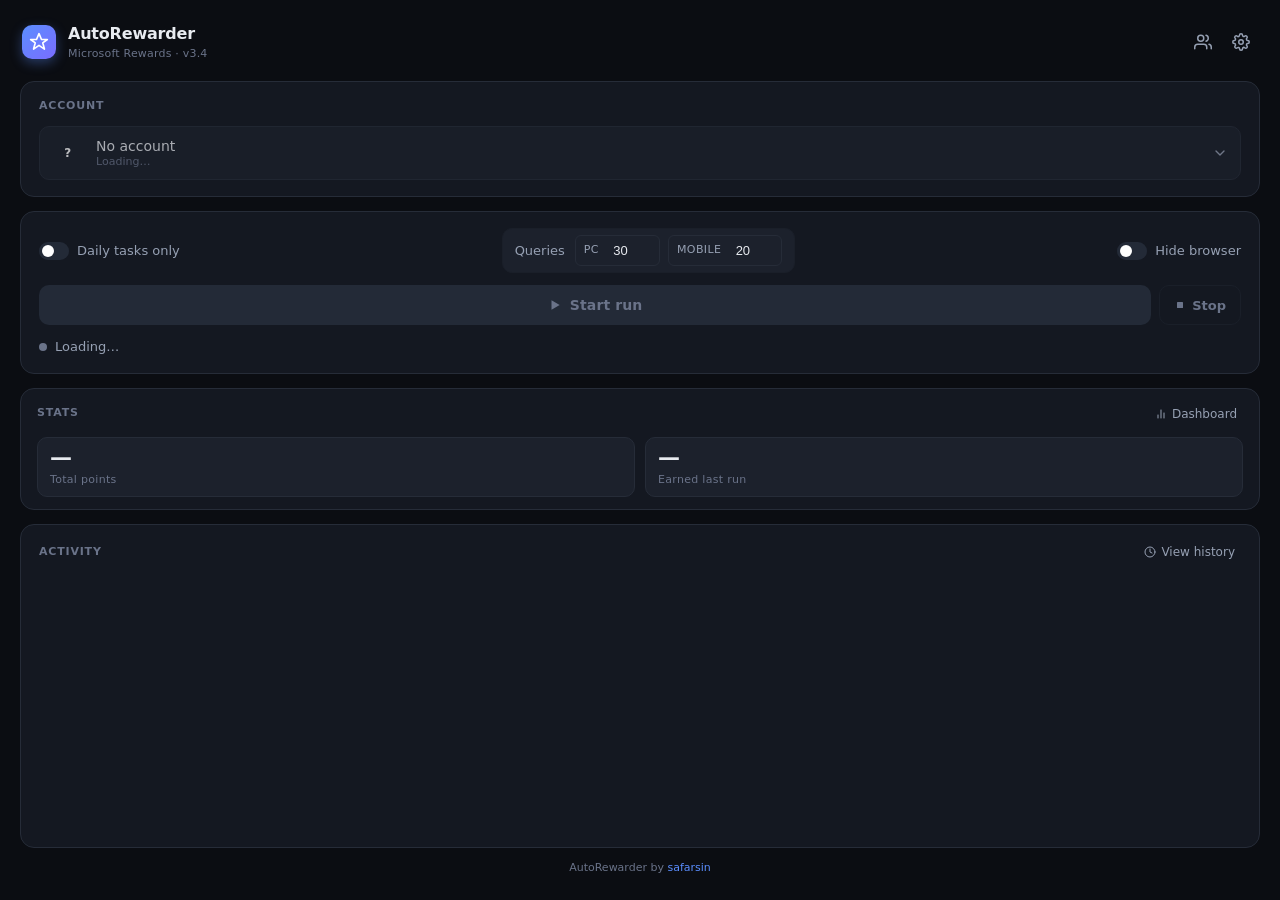
==== gui/index.html @ 443d2737 "feat: add per-account statistics dashboard Introduce a statistics feature that tracks Microsoft Rewa" ====
<!DOCTYPE html>
<html lang="en">
<head>
  <meta charset="UTF-8">
  <title>AutoRewarder</title>

  <link rel="stylesheet" href="normalize.css">
  <link rel="stylesheet" href="styles.css">
</head>
<body>

  <main class="app">

    <!-- ==================== Header ==================== -->
    <header class="app-header">
      <div class="brand">
        <div class="brand-mark" aria-hidden="true">
          <svg width="20" height="20" viewBox="0 0 24 24" fill="none" stroke="currentColor" stroke-width="2" stroke-linecap="round" stroke-linejoin="round">
            <path d="M12 2l3 7h7l-5.5 4 2 7.5-6.5-4.5-6.5 4.5 2-7.5L2 9h7z"></path>
          </svg>
        </div>
        <div class="brand-text">
          <h1>AutoRewarder</h1>
          <span class="brand-sub">Microsoft Rewards · v3.4</span>
        </div>
      </div>

      <div class="header-actions">
        <button id="manageBtn" class="icon-ghost" type="button" aria-label="Manage accounts" title="Manage accounts">
          <svg width="18" height="18" viewBox="0 0 24 24" fill="none" stroke="currentColor" stroke-width="2" stroke-linecap="round" stroke-linejoin="round">
            <path d="M17 21v-2a4 4 0 0 0-4-4H5a4 4 0 0 0-4 4v2"></path>
            <circle cx="9" cy="7" r="4"></circle>
            <path d="M23 21v-2a4 4 0 0 0-3-3.87"></path>
            <path d="M16 3.13a4 4 0 0 1 0 7.75"></path>
          </svg>
        </button>
        <button id="settingsBtn" class="icon-ghost" type="button" aria-label="Settings" title="Settings">
          <svg width="18" height="18" viewBox="0 0 24 24" fill="none" stroke="currentColor" stroke-width="2" stroke-linecap="round" stroke-linejoin="round">
            <circle cx="12" cy="12" r="3"></circle>
            <path d="M19.4 15a1.65 1.65 0 0 0 .33 1.82l.06.06a2 2 0 1 1-2.83 2.83l-.06-.06a1.65 1.65 0 0 0-1.82-.33 1.65 1.65 0 0 0-1 1.51V21a2 2 0 1 1-4 0v-.09A1.65 1.65 0 0 0 9 19.4a1.65 1.65 0 0 0-1.82.33l-.06.06a2 2 0 1 1-2.83-2.83l.06-.06A1.65 1.65 0 0 0 4.6 15a1.65 1.65 0 0 0-1.51-1H3a2 2 0 1 1 0-4h.09A1.65 1.65 0 0 0 4.6 9a1.65 1.65 0 0 0-.33-1.82l-.06-.06a2 2 0 1 1 2.83-2.83l.06.06A1.65 1.65 0 0 0 9 4.6a1.65 1.65 0 0 0 1-1.51V3a2 2 0 1 1 4 0v.09a1.65 1.65 0 0 0 1 1.51 1.65 1.65 0 0 0 1.82-.33l.06-.06a2 2 0 1 1 2.83 2.83l-.06.06A1.65 1.65 0 0 0 19.4 9a1.65 1.65 0 0 0 1.51 1H21a2 2 0 1 1 0 4h-.09a1.65 1.65 0 0 0-1.51 1z"></path>
          </svg>
        </button>
      </div>
    </header>

    <!-- ==================== Account card ==================== -->
    <section class="card account-card">
      <div class="card-label">Account</div>
      <div class="account-picker" id="account_picker">
        <button class="account-trigger" id="account_trigger" type="button" aria-haspopup="listbox" aria-expanded="false" disabled>
          <span class="avatar" id="current_avatar" aria-hidden="true">?</span>
          <span class="account-info">
            <span class="account-name" id="current_label">No account</span>
            <span class="account-meta" id="current_meta">Loading…</span>
          </span>
          <svg class="chev" width="16" height="16" viewBox="0 0 24 24" fill="none" stroke="currentColor" stroke-width="2" stroke-linecap="round" stroke-linejoin="round" aria-hidden="true">
            <polyline points="6 9 12 15 18 9"></polyline>
          </svg>
        </button>
        <div class="account-menu" id="account_menu" role="listbox" hidden></div>
      </div>
    </section>

    <!-- ==================== Run card ==================== -->
    <section class="card run-card">
      <div class="run-top">
        <label class="toggle-row" title="Skip searches; only complete the daily Rewards tasks">
          <input type="checkbox" id="dailyOnlyToggle">
          <span class="toggle-pill"></span>
          <span class="toggle-label">Daily tasks only</span>
        </label>

        <div class="field-inline queries-panel">
          <span class="field-label">Queries</span>
          <div class="count-group">
            <label class="count-field" title="Desktop searches (up to 30/day on Microsoft Rewards)">
              <span>PC</span>
              <input type="number" id="count_pc" value="30" min="0" max="130">
            </label>
            <label class="count-field" title="Mobile searches (up to 20/day on Microsoft Rewards)">
              <span>Mobile</span>
              <input type="number" id="count_mobile" value="20" min="0" max="99">
            </label>
          </div>
        </div>

        <label class="toggle-row" title="Run browser in the background">
          <input type="checkbox" id="hideBrowserToggle">
          <span class="toggle-pill"></span>
          <span class="toggle-label">Hide browser</span>
        </label>
      </div>

      <div class="run-actions">
        <button id="start_btn" class="primary-btn-lg" onclick="start_bot()" disabled>
          <svg class="btn-icon" width="14" height="14" viewBox="0 0 24 24" fill="currentColor" aria-hidden="true">
            <polygon points="6 4 20 12 6 20 6 4"></polygon>
          </svg>
          <span class="btn-label">Start run</span>
        </button>
        <button id="stop_btn" class="stop-btn" type="button" onclick="stop_bot()" disabled aria-label="Stop the current run">
          <svg width="12" height="12" viewBox="0 0 24 24" fill="currentColor" aria-hidden="true">
            <rect x="6" y="6" width="12" height="12" rx="1"></rect>
          </svg>
          <span class="stop-label">Stop</span>
        </button>
      </div>

      <div class="status-row">
        <span class="dot" id="dot"></span>
        <span id="status_text">Loading…</span>
      </div>
    </section>

    <!-- ==================== Stats card ==================== -->
    <section class="card stats-card" id="stats_card" role="button" tabindex="0"
             title="Open the statistics dashboard" onclick="show_stats()">
      <div class="card-header">
        <div class="card-label">Stats</div>
        <span class="ghost-link" aria-hidden="true">
          <svg width="12" height="12" viewBox="0 0 24 24" fill="none" stroke="currentColor" stroke-width="2" stroke-linecap="round" stroke-linejoin="round">
            <line x1="18" y1="20" x2="18" y2="10"></line>
            <line x1="12" y1="20" x2="12" y2="4"></line>
            <line x1="6" y1="20" x2="6" y2="14"></line>
          </svg>
          Dashboard
        </span>
      </div>
      <div class="stats-tiles">
        <div class="stat-tile">
          <span class="stat-value" id="stat_total">—</span>
          <span class="stat-label" id="stat_total_label">Total points</span>
        </div>
        <div class="stat-tile">
          <span class="stat-value" id="stat_session">—</span>
          <span class="stat-label">Earned last run</span>
        </div>
      </div>
    </section>

    <!-- ==================== Activity card ==================== -->
    <section class="card activity-card">
      <div class="card-header">
        <div class="card-label">Activity</div>
        <button id="history_btn" class="ghost-link" type="button" onclick="show_history()">
          <svg width="12" height="12" viewBox="0 0 24 24" fill="none" stroke="currentColor" stroke-width="2" stroke-linecap="round" stroke-linejoin="round" aria-hidden="true">
            <circle cx="12" cy="12" r="10"></circle>
            <polyline points="12 6 12 12 16 14"></polyline>
          </svg>
          View history
        </button>
      </div>
      <div id="log_area" class="activity-feed"></div>
    </section>

    <footer class="app-footer">
      AutoRewarder by <a href="#" id="repo_link" onclick="pywebview.api.open_link('https://github.com/safarsin/AutoRewarder'); return false;">safarsin</a>
    </footer>

  </main>

  <!-- ==================== Empty state (first launch) ==================== -->
  <div id="empty_state" class="empty-overlay" hidden>
    <div class="empty-card">
      <div class="empty-illu" aria-hidden="true">
        <svg width="96" height="96" viewBox="0 0 96 96" fill="none" stroke="currentColor" stroke-width="2" stroke-linecap="round" stroke-linejoin="round">
          <rect x="14" y="22" width="68" height="44" rx="4" fill="var(--surface-2)"></rect>
          <line x1="8" y1="70" x2="88" y2="70"></line>
          <line x1="38" y1="70" x2="58" y2="70" stroke-width="3" stroke="var(--surface-2)"></line>
          <circle cx="48" cy="42" r="11" fill="var(--accent-soft)" stroke="var(--accent)"></circle>
          <line x1="48" y1="36" x2="48" y2="48" stroke="var(--accent)"></line>
          <line x1="42" y1="42" x2="54" y2="42" stroke="var(--accent)"></line>
        </svg>
      </div>
      <h2 class="empty-title">Welcome to AutoRewarder</h2>
      <p class="empty-subtitle">Add your first Microsoft account to get started.</p>
      <button id="empty_cta" class="primary-btn-lg" type="button">
        <svg width="14" height="14" viewBox="0 0 24 24" fill="none" stroke="currentColor" stroke-width="2.5" stroke-linecap="round" stroke-linejoin="round" aria-hidden="true">
          <line x1="12" y1="5" x2="12" y2="19"></line>
          <line x1="5" y1="12" x2="19" y2="12"></line>
        </svg>
        Create your first account
      </button>
    </div>
  </div>

  <!-- ==================== Settings modal ==================== -->
  <div id="settings_modal" class="modal-backdrop" hidden>
    <div class="modal-box wide" role="dialog" aria-modal="true" aria-labelledby="settings_modal_title">
      <div class="modal-header">
        <h3 id="settings_modal_title" class="modal-title">Settings</h3>
        <button id="settingsModalClose" class="icon-ghost" type="button" aria-label="Close">
          <svg width="16" height="16" viewBox="0 0 24 24" fill="none" stroke="currentColor" stroke-width="2" stroke-linecap="round" stroke-linejoin="round">
            <line x1="18" y1="6" x2="6" y2="18"></line>
            <line x1="6" y1="6" x2="18" y2="18"></line>
          </svg>
        </button>
      </div>
      <div class="modal-body">

        <section class="settings-group">
          <div class="settings-group-title">General</div>
          <label class="settings-row">
            <div class="settings-row-text">
              <div class="settings-row-label">Enable Background Auto-Run</div>
              <div class="settings-row-hint" id="startup_hint">Automatically run AutoRewarder in the background at each account's scheduled time.</div>
            </div>
            <span class="toggle-compact">
              <input type="checkbox" id="startupToggle">
              <span class="toggle-pill"></span>
            </span>
          </label>
          <label class="settings-row">
            <div class="settings-row-text">
              <div class="settings-row-label">Close to tray</div>
              <div class="settings-row-hint">Clicking X minimizes to the system tray instead of quitting. Takes effect on next launch.</div>
            </div>
            <span class="toggle-compact">
              <input type="checkbox" id="closeToTrayToggle">
              <span class="toggle-pill"></span>
            </span>
          </label>
        </section>

        <section class="settings-group">
          <div class="settings-group-title">Scheduled runs</div>
          <p class="settings-group-hint">
            One schedule per account. Each run fires at a random minute inside its window for a natural look.
          </p>
          <div id="schedule_accounts_list" class="schedule-accounts-list"></div>
          <div id="schedule_empty" class="accounts-empty" hidden>
            No accounts yet. Add one first to schedule a run.
          </div>
        </section>

      </div>
      <div class="modal-footer">
        <button id="settingsCancel" class="btn-secondary" type="button">Cancel</button>
        <button id="settingsSave" class="btn-primary" type="button">Save</button>
      </div>
    </div>
  </div>

  <!-- ==================== Accounts management modal ==================== -->
  <div id="accounts_modal" class="modal-backdrop" hidden>
    <div class="modal-box wide" role="dialog" aria-modal="true" aria-labelledby="accounts_modal_title">
      <div class="modal-header">
        <h3 id="accounts_modal_title" class="modal-title">Your accounts</h3>
        <button id="accountsModalClose" class="icon-ghost" type="button" aria-label="Close">
          <svg width="16" height="16" viewBox="0 0 24 24" fill="none" stroke="currentColor" stroke-width="2" stroke-linecap="round" stroke-linejoin="round">
            <line x1="18" y1="6" x2="6" y2="18"></line>
            <line x1="6" y1="6" x2="18" y2="18"></line>
          </svg>
        </button>
      </div>
      <div class="modal-body">
        <ul id="accounts_list" class="accounts-list"></ul>
        <button id="addAccountBtn" class="secondary-btn" type="button">
          <svg width="13" height="13" viewBox="0 0 24 24" fill="none" stroke="currentColor" stroke-width="2.2" stroke-linecap="round" stroke-linejoin="round" aria-hidden="true">
            <line x1="12" y1="5" x2="12" y2="19"></line>
            <line x1="5" y1="12" x2="19" y2="12"></line>
          </svg>
          Add account
        </button>
      </div>
    </div>
  </div>

  <!-- ==================== Toast container ==================== -->
  <div id="toast_container" class="toast-container" aria-live="polite" aria-atomic="false"></div>

  <!-- ==================== Generic modal ==================== -->
  <div id="app_modal" class="modal-backdrop" hidden>
    <div class="modal-box" role="dialog" aria-modal="true" aria-labelledby="modal_title">
      <div class="modal-header">
        <h3 id="modal_title" class="modal-title">Title</h3>
      </div>
      <div class="modal-body">
        <p id="modal_message" class="modal-message"></p>
        <input id="modal_input" class="modal-input" type="text" hidden>
      </div>
      <div class="modal-footer">
        <button id="modal_cancel" class="btn-secondary" type="button">Cancel</button>
        <button id="modal_confirm" class="btn-primary" type="button">OK</button>
      </div>
    </div>
  </div>

  <script src="script.js"></script>
  <script src="settings.js"></script>

</body>
</html>
---- gui/styles.css ----
/* =========================================================================
   AutoRewarder — Design System
   Simple, modern, card-based dark UI.
   ========================================================================= */

:root {
  /* Tell the engine that the whole UI is dark-themed. Native form
     controls (notably the <input type="time"> clock indicator) then
     render their glyphs in their dark-mode variant — white-on-
     transparent instead of black — and stay visible on --surface-1. */
  color-scheme: dark;

  /* Palette */
  --bg:           #0b0d12;
  --surface-1:    #141821;
  --surface-2:    #1c212c;
  --surface-3:    #232a37;
  --border:       #262c38;
  --border-soft:  #1a1f29;

  --text:         #e8ebf0;
  --text-muted:   #96a0b3;
  --text-dim:     #6a7389;

  --accent:       #5b8eff;
  --accent-hover: #4a7cee;
  --accent-soft:  rgba(91, 142, 255, 0.14);
  --accent-glow:  rgba(91, 142, 255, 0.35);

  --success:      #34d399;
  --success-soft: rgba(52, 211, 153, 0.15);
  --warning:      #fbbf24;
  --warning-soft: rgba(251, 191, 36, 0.15);
  --danger:       #f87171;
  --danger-soft:  rgba(248, 113, 113, 0.15);

  /* Geometry */
  --radius-sm:  6px;
  --radius-md:  10px;
  --radius-lg:  14px;
  --radius-xl:  18px;

  --shadow-sm:  0 1px 2px rgba(0, 0, 0, 0.3);
  --shadow-md:  0 4px 12px rgba(0, 0, 0, 0.35);
  --shadow-lg:  0 12px 32px rgba(0, 0, 0, 0.55);
}

* { box-sizing: border-box; }

html, body {
  height: 100%;
  margin: 0;
}

body {
  font-family: "Inter", -apple-system, "Segoe UI", system-ui, sans-serif;
  font-size: 14px;
  line-height: 1.5;
  background-color: var(--bg);
  color: var(--text);
  -webkit-font-smoothing: antialiased;
  user-select: none;
  overflow: hidden;
}

button {
  font-family: inherit;
  font-size: inherit;
  cursor: pointer;
}

/* =========================================================================
   App shell
   ========================================================================= */

.app {
  display: flex;
  flex-direction: column;
  gap: 14px;
  padding: 20px;
  height: 100%;
}

/* Header */

.app-header {
  display: flex;
  align-items: center;
  justify-content: space-between;
  padding: 2px 2px 4px 2px;
}

.brand {
  display: flex;
  align-items: center;
  gap: 12px;
}

.brand-mark {
  width: 34px;
  height: 34px;
  border-radius: 10px;
  background: linear-gradient(135deg, var(--accent), #7a6cff);
  color: white;
  display: flex;
  align-items: center;
  justify-content: center;
  box-shadow: 0 4px 12px var(--accent-glow);
}

.brand-text h1 {
  margin: 0;
  font-size: 16px;
  font-weight: 600;
  letter-spacing: -0.2px;
}

.brand-sub {
  display: block;
  font-size: 11px;
  color: var(--text-dim);
  letter-spacing: 0.2px;
}

.header-actions {
  display: flex;
  align-items: center;
  gap: 4px;
}

.app-footer {
  text-align: center;
  font-size: 11px;
  color: var(--text-dim);
  padding: 2px 0 4px 0;
  margin-top: -4px;
  flex-shrink: 0;
}

.app-footer a {
  color: var(--accent);
  text-decoration: none;
  font-weight: 500;
  transition: color 0.15s;
}

.app-footer a:hover {
  color: var(--accent-hover);
  text-decoration: underline;
}

/* =========================================================================
   Card
   ========================================================================= */

.card {
  background-color: var(--surface-1);
  border: 1px solid var(--border);
  border-radius: var(--radius-lg);
  padding: 16px 18px;
  display: flex;
  flex-direction: column;
  gap: 12px;
}

.card-label {
  font-size: 11px;
  font-weight: 600;
  letter-spacing: 0.8px;
  text-transform: uppercase;
  color: var(--text-dim);
}

.card-header {
  display: flex;
  align-items: center;
  justify-content: space-between;
}

/* =========================================================================
   Account picker (custom dropdown)
   ========================================================================= */

.account-picker {
  position: relative;
}

.account-trigger {
  width: 100%;
  display: flex;
  align-items: center;
  gap: 12px;
  padding: 10px 12px;
  background-color: var(--surface-2);
  border: 1px solid var(--border);
  border-radius: var(--radius-md);
  color: var(--text);
  text-align: left;
  transition: border-color 0.15s, background-color 0.15s, box-shadow 0.15s;
}

.account-trigger:hover:not(:disabled) {
  border-color: var(--accent);
  background-color: var(--surface-3);
}

.account-trigger:focus-visible {
  outline: none;
  border-color: var(--accent);
  box-shadow: 0 0 0 3px var(--accent-soft);
}

.account-trigger:disabled {
  cursor: not-allowed;
  opacity: 0.7;
}

.account-trigger[aria-expanded="true"] .chev {
  transform: rotate(180deg);
}

.account-info {
  display: flex;
  flex-direction: column;
  gap: 1px;
  flex: 1;
  min-width: 0;
}

.account-name {
  font-size: 14px;
  font-weight: 500;
  color: var(--text);
  overflow: hidden;
  text-overflow: ellipsis;
  white-space: nowrap;
}

.account-meta {
  font-size: 11px;
  color: var(--text-dim);
}

.chev {
  color: var(--text-muted);
  flex-shrink: 0;
  transition: transform 0.2s;
}

.account-menu {
  position: absolute;
  top: calc(100% + 6px);
  left: 0;
  right: 0;
  z-index: 50;
  background-color: var(--surface-2);
  border: 1px solid var(--border);
  border-radius: var(--radius-md);
  padding: 6px;
  box-shadow: var(--shadow-md);
  max-height: 260px;
  overflow-y: auto;
  animation: menu-in 0.15s ease-out;
}

.account-menu[hidden] { display: none; }

.account-option {
  display: flex;
  align-items: center;
  gap: 10px;
  width: 100%;
  padding: 8px 10px;
  background: transparent;
  border: none;
  border-radius: var(--radius-sm);
  color: var(--text);
  text-align: left;
  transition: background-color 0.1s;
}

.account-option:hover {
  background-color: var(--surface-3);
}

.account-option.current {
  background-color: var(--accent-soft);
}

.account-option.current .account-option-check {
  color: var(--accent);
  opacity: 1;
}

.account-option-info {
  flex: 1;
  min-width: 0;
  display: flex;
  flex-direction: column;
  gap: 2px;
}

.account-option-name {
  display: block;
  font-size: 13px;
  line-height: 1.25;
  overflow: hidden;
  text-overflow: ellipsis;
  white-space: nowrap;
}

.account-option-meta {
  display: block;
  font-size: 11px;
  line-height: 1.2;
  color: var(--text-dim);
}

.account-option-check {
  color: transparent;
  flex-shrink: 0;
}

.menu-divider {
  height: 1px;
  background-color: var(--border-soft);
  margin: 4px 2px;
}

.menu-action {
  display: flex;
  align-items: center;
  gap: 8px;
  width: 100%;
  padding: 8px 10px;
  background: transparent;
  border: none;
  border-radius: var(--radius-sm);
  color: var(--accent);
  text-align: left;
  font-size: 13px;
  transition: background-color 0.1s;
}

.menu-action:hover { background-color: var(--accent-soft); }

@keyframes menu-in {
  from { opacity: 0; transform: translateY(-4px); }
  to   { opacity: 1; transform: translateY(0); }
}

/* =========================================================================
   Avatar
   ========================================================================= */

.avatar {
  display: inline-flex;
  align-items: center;
  justify-content: center;
  width: 32px;
  height: 32px;
  border-radius: 50%;
  font-size: 12px;
  font-weight: 600;
  color: white;
  text-transform: uppercase;
  flex-shrink: 0;
  letter-spacing: 0.3px;
  user-select: none;
}

.avatar-sm { width: 24px; height: 24px; font-size: 10px; }
.avatar-lg { width: 40px; height: 40px; font-size: 14px; }

/* =========================================================================
   Run card — queries, toggle, big start button
   ========================================================================= */

.run-top {
  display: flex;
  align-items: center;
  justify-content: space-between;
  gap: 12px;
}

.queries-panel {
  background-color: var(--surface-2);
  border: 1px solid var(--border-soft);
  border-radius: var(--radius-md);
  padding: 6px 12px;
}

input[type="number"]:disabled {
  opacity: 0.5;
  cursor: not-allowed;
}

.queries-panel:has(input[type="number"]:disabled) {
  opacity: 0.55;
}

.field-inline {
  display: flex;
  align-items: center;
  gap: 10px;
}

.field-label {
  font-size: 13px;
  color: var(--text-muted);
}

input[type="number"] {
  width: 60px;
  padding: 7px 8px;
  background-color: var(--surface-2);
  border: 1px solid var(--border);
  border-radius: var(--radius-sm);
  color: var(--text);
  font-size: 14px;
  font-weight: 500;
  text-align: center;
  outline: none;
  transition: border-color 0.15s, box-shadow 0.15s;
}

input[type="number"]:focus {
  border-color: var(--accent);
  box-shadow: 0 0 0 3px var(--accent-soft);
}

/* PC + Mobile query counters in the Run card */
.count-group {
  display: flex;
  gap: 8px;
}

.count-field {
  display: inline-flex;
  align-items: center;
  gap: 6px;
  padding: 4px 8px;
  background-color: var(--surface-2);
  border: 1px solid var(--border);
  border-radius: var(--radius-sm);
  cursor: pointer;
  transition: border-color 0.15s;
}

.count-field:hover { border-color: var(--accent); }
.count-field:focus-within {
  border-color: var(--accent);
  box-shadow: 0 0 0 3px var(--accent-soft);
}

.count-field > span {
  font-size: 11px;
  font-weight: 500;
  color: var(--text-muted);
  text-transform: uppercase;
  letter-spacing: 0.4px;
}

.count-field input[type="number"] {
  width: 46px;
  padding: 3px 4px;
  background-color: transparent;
  border: none;
  border-radius: 0;
  font-size: 13px;
}

.count-field input[type="number"]:focus {
  border: none;
  box-shadow: none;
}

/* Toggle switch */

.toggle-row {
  display: inline-flex;
  align-items: center;
  gap: 8px;
  cursor: pointer;
  user-select: none;
}

.toggle-row input {
  position: absolute;
  opacity: 0;
  pointer-events: none;
}

.toggle-pill {
  display: inline-block;
  width: 30px;
  height: 18px;
  background-color: var(--surface-3);
  border-radius: 20px;
  position: relative;
  transition: background-color 0.2s;
  flex-shrink: 0;
}

.toggle-pill::before {
  content: "";
  position: absolute;
  width: 12px;
  height: 12px;
  border-radius: 50%;
  background-color: white;
  top: 3px;
  left: 3px;
  transition: transform 0.2s;
}

.toggle-row input:checked + .toggle-pill {
  background-color: var(--accent);
}

.toggle-row input:checked + .toggle-pill::before {
  transform: translateX(12px);
}

.toggle-row input:focus-visible + .toggle-pill {
  box-shadow: 0 0 0 3px var(--accent-soft);
}

.toggle-label {
  font-size: 13px;
  color: var(--text-muted);
  white-space: nowrap;
}

/* Primary large button */

.primary-btn-lg {
  display: inline-flex;
  align-items: center;
  justify-content: center;
  gap: 8px;
  width: 100%;
  padding: 12px 16px;
  background-color: var(--accent);
  color: white;
  border: none;
  border-radius: var(--radius-md);
  font-size: 14px;
  font-weight: 600;
  letter-spacing: 0.1px;
  transition: background-color 0.15s, transform 0.05s, box-shadow 0.2s;
  box-shadow: 0 2px 8px var(--accent-glow);
}

.primary-btn-lg:hover:not(:disabled) {
  background-color: var(--accent-hover);
  box-shadow: 0 4px 14px var(--accent-glow);
}

.primary-btn-lg:active:not(:disabled) { transform: translateY(1px); }

.primary-btn-lg:disabled {
  background-color: var(--surface-3);
  color: var(--text-dim);
  cursor: not-allowed;
  box-shadow: none;
}

/* Run actions row: Start button (flex grow) + Stop button (fixed) */

.run-actions {
  display: flex;
  align-items: stretch;
  gap: 8px;
  width: 100%;
}

.run-actions .primary-btn-lg {
  flex: 1;
  width: auto;
}

.stop-btn {
  display: inline-flex;
  align-items: center;
  justify-content: center;
  gap: 6px;
  padding: 0 14px;
  background-color: transparent;
  color: var(--danger);
  border: 1px solid var(--danger-soft);
  border-radius: var(--radius-md);
  font-size: 13px;
  font-weight: 600;
  cursor: pointer;
  transition: background-color 0.15s, border-color 0.15s, color 0.15s;
}

.stop-btn:hover:not(:disabled) {
  background-color: var(--danger-soft);
  border-color: var(--danger);
}

.stop-btn:disabled {
  color: var(--text-dim);
  border-color: var(--border-soft);
  cursor: not-allowed;
}

/* Status row */

.status-row {
  display: flex;
  align-items: center;
  gap: 8px;
  font-size: 13px;
  color: var(--text-muted);
}

.dot {
  width: 8px;
  height: 8px;
  border-radius: 50%;
  background-color: var(--text-dim);
  transition: background-color 0.3s, box-shadow 0.3s;
}

.dot.ready   { background-color: var(--accent);  box-shadow: 0 0 8px var(--accent-glow); }
.dot.warning { background-color: var(--warning); box-shadow: 0 0 8px var(--warning-soft); }
.dot.active  {
  background-color: var(--success);
  box-shadow: 0 0 10px var(--success);
  animation: pulse 1.6s ease-in-out infinite;
}

@keyframes pulse {
  0%, 100% { box-shadow: 0 0 8px var(--success); }
  50%      { box-shadow: 0 0 16px var(--success); }
}

/* =========================================================================
   Stats card (compact) — opens the dashboard window on click
   ========================================================================= */

.stats-card {
  padding: 12px 16px;
  gap: 10px;
  cursor: pointer;
  transition: border-color 0.15s, background-color 0.15s, box-shadow 0.15s;
}

.stats-card:hover {
  border-color: var(--accent);
  box-shadow: 0 0 0 1px var(--accent-soft);
}

.stats-card:focus-visible {
  outline: none;
  border-color: var(--accent);
  box-shadow: 0 0 0 2px var(--accent-glow);
}

.stats-card .ghost-link {
  pointer-events: none;
}

.stats-tiles {
  display: grid;
  grid-template-columns: 1fr 1fr;
  gap: 10px;
}

.stat-tile {
  display: flex;
  flex-direction: column;
  gap: 2px;
  padding: 8px 12px;
  background-color: var(--surface-2);
  border: 1px solid var(--border);
  border-radius: var(--radius-md);
}

.stat-value {
  font-size: 22px;
  font-weight: 700;
  line-height: 1.1;
  color: var(--text);
  font-variant-numeric: tabular-nums;
}

.stat-label {
  font-size: 11px;
  color: var(--text-dim);
  letter-spacing: 0.3px;
}

/* "Searching" state — pulses the values while Python scrapes the real balance
   (at launch or on a manual refresh). */
.stats-card.stats-loading .stat-value {
  position: relative;
  color: transparent;
  border-radius: var(--radius-sm);
  background: linear-gradient(90deg, var(--surface-3) 25%, var(--surface-2) 37%, var(--surface-3) 63%);
  background-size: 400% 100%;
  animation: stat-shimmer 1.3s ease-in-out infinite;
}

@keyframes stat-shimmer {
  0%   { background-position: 100% 50%; }
  100% { background-position: 0 50%; }
}

/* =========================================================================
   Activity feed
   ========================================================================= */

.activity-card {
  flex: 1;
  min-height: 0;
  overflow: hidden;
}

.activity-feed {
  flex: 1;
  overflow-y: auto;
  padding: 4px 2px 0 2px;
  font-size: 12.5px;
  font-family: "JetBrains Mono", "SF Mono", "Consolas", "Courier New", monospace;
  color: var(--text-muted);
  line-height: 1.6;
}

.log-line {
  display: block;
  padding: 2px 0;
  animation: log-in 0.25s ease-out;
}

.log-line.error   { color: var(--danger); }
.log-line.warning { color: var(--warning); }
.log-line.success { color: var(--success); }

@keyframes log-in {
  from { opacity: 0; transform: translateY(2px); }
  to   { opacity: 1; transform: translateY(0); }
}

.ghost-link {
  display: inline-flex;
  align-items: center;
  gap: 5px;
  background: transparent;
  border: none;
  padding: 4px 6px;
  color: var(--text-muted);
  font-size: 12px;
  border-radius: var(--radius-sm);
  transition: color 0.15s, background-color 0.15s;
}

.ghost-link:hover {
  color: var(--accent);
  background-color: var(--accent-soft);
}

/* =========================================================================
   Ghost icon button (header / modal close)
   ========================================================================= */

.icon-ghost {
  background: transparent;
  color: var(--text-muted);
  border: none;
  padding: 8px;
  border-radius: var(--radius-md);
  display: inline-flex;
  align-items: center;
  justify-content: center;
  transition: background-color 0.15s, color 0.15s;
}

.icon-ghost:hover {
  background-color: var(--surface-2);
  color: var(--text);
}

/* =========================================================================
   Empty state (overlays the app on first launch)
   ========================================================================= */

.empty-overlay {
  position: fixed;
  inset: 0;
  background-color: rgba(11, 13, 18, 0.92);
  backdrop-filter: blur(4px);
  -webkit-backdrop-filter: blur(4px);
  display: flex;
  align-items: center;
  justify-content: center;
  z-index: 100;
  animation: fade-in 0.3s ease-out;
}

.empty-overlay[hidden] { display: none; }

.empty-card {
  display: flex;
  flex-direction: column;
  align-items: center;
  gap: 10px;
  max-width: 340px;
  padding: 28px 28px 24px 28px;
  text-align: center;
  background-color: var(--surface-1);
  border: 1px solid var(--border);
  border-radius: var(--radius-xl);
  box-shadow: var(--shadow-lg);
  animation: modal-in 0.25s cubic-bezier(0.18, 0.89, 0.32, 1.28);
}

.empty-illu {
  color: var(--accent);
  margin-bottom: 4px;
}

.empty-title {
  margin: 0;
  font-size: 18px;
  font-weight: 600;
  color: var(--text);
}

.empty-subtitle {
  margin: 0 0 14px 0;
  font-size: 13px;
  color: var(--text-muted);
}

/* =========================================================================
   Toasts
   ========================================================================= */

.toast-container {
  position: fixed;
  bottom: 16px;
  right: 16px;
  display: flex;
  flex-direction: column;
  gap: 8px;
  z-index: 10000;
  pointer-events: none;
}

.toast {
  pointer-events: auto;
  display: flex;
  align-items: flex-start;
  gap: 10px;
  min-width: 240px;
  max-width: 320px;
  padding: 10px 14px 10px 12px;
  background-color: var(--surface-2);
  color: var(--text);
  border: 1px solid var(--border);
  border-left: 3px solid var(--accent);
  border-radius: var(--radius-md);
  font-size: 13px;
  line-height: 1.4;
  box-shadow: var(--shadow-lg);
  animation: toast-in 0.25s cubic-bezier(0.18, 0.89, 0.32, 1.28);
}

.toast.hiding { animation: toast-out 0.2s ease-in forwards; }

.toast.success { border-left-color: var(--success); }
.toast.warning { border-left-color: var(--warning); }
.toast.error   { border-left-color: var(--danger); }
.toast.info    { border-left-color: var(--accent); }

.toast-icon { flex-shrink: 0; width: 16px; height: 16px; margin-top: 1px; }
.toast.success .toast-icon { color: var(--success); }
.toast.warning .toast-icon { color: var(--warning); }
.toast.error   .toast-icon { color: var(--danger); }
.toast.info    .toast-icon { color: var(--accent); }

.toast-msg { flex: 1; }

.toast-close {
  background: transparent;
  color: var(--text-dim);
  border: none;
  padding: 0;
  font-size: 16px;
  line-height: 1;
}

.toast-close:hover { color: var(--text); }

@keyframes toast-in {
  from { transform: translateX(120%); opacity: 0; }
  to   { transform: translateX(0);    opacity: 1; }
}
@keyframes toast-out {
  from { transform: translateX(0);    opacity: 1; }
  to   { transform: translateX(120%); opacity: 0; }
}

/* =========================================================================
   Modals (generic + accounts)
   ========================================================================= */

.modal-backdrop {
  position: fixed;
  inset: 0;
  background-color: rgba(1, 4, 9, 0.65);
  backdrop-filter: blur(3px);
  -webkit-backdrop-filter: blur(3px);
  display: flex;
  align-items: center;
  justify-content: center;
  z-index: 9998;
  animation: fade-in 0.15s ease-out;
}

.modal-backdrop[hidden] { display: none; }

.modal-box {
  width: 340px;
  max-width: 90%;
  /* Never grow taller than the window: the body scrolls internally, the
     header and footer stay pinned so the Save / Cancel buttons are always
     reachable even with many accounts. */
  max-height: 90vh;
  background-color: var(--surface-1);
  border: 1px solid var(--border);
  border-radius: var(--radius-lg);
  box-shadow: var(--shadow-lg);
  animation: modal-in 0.2s cubic-bezier(0.18, 0.89, 0.32, 1.28);
  overflow: hidden;
  display: flex;
  flex-direction: column;
}

.modal-box.wide { width: 420px; }

.modal-header {
  display: flex;
  align-items: center;
  justify-content: space-between;
  padding: 14px 16px 6px 18px;
  flex-shrink: 0;
}

.modal-title {
  margin: 0;
  font-size: 15px;
  font-weight: 600;
  color: var(--text);
}

.modal-body {
  padding: 6px 18px 16px 18px;
  /* Take the remaining space inside the capped modal-box and scroll when
     the schedule list (or any future content) overflows. */
  flex: 1 1 auto;
  overflow-y: auto;
  min-height: 0;
}

.modal-message {
  margin: 0;
  font-size: 13px;
  color: var(--text-muted);
  line-height: 1.5;
}

.modal-input {
  width: 100%;
  margin-top: 12px;
  padding: 9px 11px;
  background-color: var(--surface-2);
  border: 1px solid var(--border);
  border-radius: var(--radius-sm);
  color: var(--text);
  font-size: 14px;
  outline: none;
  transition: border-color 0.15s, box-shadow 0.15s;
}

.modal-input:focus {
  border-color: var(--accent);
  box-shadow: 0 0 0 3px var(--accent-soft);
}

.modal-footer {
  display: flex;
  justify-content: flex-end;
  gap: 8px;
  padding: 10px 18px 14px 18px;
  border-top: 1px solid var(--border-soft);
  background-color: rgba(0, 0, 0, 0.15);
  flex-shrink: 0;  /* Pinned: Save/Cancel always visible. */
}

.btn-primary,
.btn-secondary {
  padding: 7px 14px;
  border-radius: var(--radius-md);
  font-size: 13px;
  border: 1px solid transparent;
  transition: background-color 0.15s, color 0.15s, border-color 0.15s;
}

.btn-primary {
  background-color: var(--accent);
  color: white;
  border-color: var(--accent);
}
.btn-primary:hover { background-color: var(--accent-hover); border-color: var(--accent-hover); }
.btn-primary.danger { background-color: var(--danger); border-color: var(--danger); color: white; }
.btn-primary.danger:hover { background-color: #e05555; border-color: #e05555; }

.btn-secondary {
  background-color: transparent;
  color: var(--text-muted);
  border-color: var(--border);
}
.btn-secondary:hover { color: var(--text); border-color: var(--text-muted); }

/* =========================================================================
   Accounts list inside management modal
   ========================================================================= */

.accounts-list {
  list-style: none;
  padding: 0;
  margin: 0 0 12px 0;
  display: flex;
  flex-direction: column;
  gap: 6px;
  max-height: 300px;
  overflow-y: auto;
}

.accounts-empty {
  padding: 20px 0;
  text-align: center;
  color: var(--text-dim);
  font-size: 13px;
}

.account-item {
  position: relative;
  display: flex;
  align-items: center;
  gap: 10px;
  padding: 10px 12px;
  background-color: var(--surface-2);
  border: 1px solid var(--border);
  border-radius: var(--radius-md);
  transition: border-color 0.15s;
}

.account-item:hover { border-color: var(--accent); }

.account-item.current {
  border-color: var(--accent);
  background-color: var(--accent-soft);
}

.account-item-info { flex: 1; min-width: 0; }

.account-item-name {
  font-size: 13px;
  font-weight: 500;
  color: var(--text);
  overflow: hidden;
  text-overflow: ellipsis;
  white-space: nowrap;
}

.account-item-meta {
  font-size: 11px;
  color: var(--text-dim);
}

.account-actions { display: flex; gap: 4px; flex-shrink: 0; }

.icon-btn {
  background-color: transparent;
  color: var(--text-muted);
  border: 1px solid var(--border);
  border-radius: var(--radius-sm);
  padding: 0;
  width: 28px;
  height: 28px;
  display: inline-flex;
  align-items: center;
  justify-content: center;
  transition: color 0.15s, border-color 0.15s;
}

.icon-btn svg {
  width: 14px;
  height: 14px;
  stroke: currentColor;
  fill: none;
  stroke-width: 2;
  stroke-linecap: round;
  stroke-linejoin: round;
}

.icon-btn:hover {
  color: var(--accent);
  border-color: var(--accent);
}

.icon-btn.danger:hover {
  color: var(--danger);
  border-color: var(--danger);
}

.secondary-btn {
  display: inline-flex;
  align-items: center;
  justify-content: center;
  gap: 6px;
  width: 100%;
  padding: 10px 14px;
  background-color: transparent;
  color: var(--accent);
  border: 1px dashed var(--border);
  border-radius: var(--radius-md);
  font-size: 13px;
  font-weight: 500;
  transition: background-color 0.15s, border-color 0.15s;
}

.secondary-btn:hover {
  background-color: var(--accent-soft);
  border-color: var(--accent);
  border-style: solid;
}

/* =========================================================================
   Settings modal — grouped rows + schedule form
   ========================================================================= */

.settings-group {
  padding-bottom: 14px;
  margin-bottom: 14px;
  border-bottom: 1px solid var(--border-soft);
}

.settings-group:last-of-type {
  padding-bottom: 0;
  margin-bottom: 0;
  border-bottom: none;
}

.settings-group-title {
  font-size: 11px;
  font-weight: 600;
  letter-spacing: 0.8px;
  text-transform: uppercase;
  color: var(--text-dim);
  margin-bottom: 10px;
}

.settings-row {
  display: flex;
  align-items: center;
  justify-content: space-between;
  gap: 12px;
  padding: 6px 0;
  cursor: pointer;
}

.settings-row-text { flex: 1; min-width: 0; }

.settings-row-label {
  font-size: 14px;
  color: var(--text);
  font-weight: 500;
}

.settings-row-hint {
  font-size: 12px;
  color: var(--text-dim);
  margin-top: 2px;
  line-height: 1.4;
}

.toggle-compact {
  position: relative;
  flex-shrink: 0;
  cursor: pointer;
  display: inline-flex;
  align-items: center;
}

.toggle-compact input {
  position: absolute;
  opacity: 0;
  pointer-events: none;
}

.toggle-compact .toggle-pill { display: inline-block; }

.toggle-compact input:checked + .toggle-pill {
  background-color: var(--accent);
}

.toggle-compact input:checked + .toggle-pill::before {
  transform: translateX(12px);
}

.toggle-compact input:focus-visible + .toggle-pill {
  box-shadow: 0 0 0 3px var(--accent-soft);
}

.settings-group-hint {
  margin: 0 0 10px 0;
  font-size: 12px;
  color: var(--text-dim);
  line-height: 1.45;
}

/* Per-account schedule list (one card per account) */

.schedule-accounts-list {
  display: flex;
  flex-direction: column;
  gap: 10px;
  /* No internal cap or scroll — the parent .modal-body handles overflow,
     so we avoid the nested-scroll situation that was clipping cards. */
}

.schedule-card {
  background-color: var(--surface-2);
  border: 1px solid var(--border);
  border-radius: var(--radius-md);
  display: flex;
  flex-direction: column;
  /* CRITICAL: keep cards at their natural height. Without this, the parent
     `.schedule-accounts-list` (a flex column with capped max-height) shrinks
     every card proportionally to fit, which chops the headers in half and
     clips the inputs of the expanded card. */
  flex-shrink: 0;
  overflow: hidden;
  transition: border-color 0.15s, background-color 0.15s;
}

.schedule-card-header {
  display: flex;
  align-items: center;
  gap: 10px;
  padding: 10px 12px;
}

.schedule-card-title {
  flex: 1;
  min-width: 0;
  display: flex;
  flex-direction: column;
  gap: 1px;
}

.schedule-card-name {
  font-size: 13px;
  font-weight: 500;
  color: var(--text);
  overflow: hidden;
  text-overflow: ellipsis;
  white-space: nowrap;
}

.schedule-card-status {
  font-size: 11px;
  color: var(--text-dim);
  /* Keep the live summary on a single line with an ellipsis when it
     gets long (e.g. "PC 30 / Mobile 20 · 3h @ 10/h · Setup pending"). */
  overflow: hidden;
  text-overflow: ellipsis;
  white-space: nowrap;
}

.schedule-card.expanded .schedule-card-status {
  color: var(--text-muted);
}

.schedule-card-body {
  display: flex;
  flex-direction: column;
  gap: 10px;
  max-height: 0;
  opacity: 0;
  padding: 0 12px;
  overflow: hidden;
  transition: max-height 0.22s ease, opacity 0.18s ease, padding 0.22s ease;
  pointer-events: none;
}

.schedule-card.expanded .schedule-card-body {
  max-height: 320px;
  opacity: 1;
  /* Padding top + a thin separator give a clear break between the header
     (avatar / status / toggle) and the form fields, so the body doesn't
     look glued to the header when the card is open. */
  padding: 12px;
  border-top: 1px solid var(--border-soft);
  pointer-events: auto;
}

.schedule-card.disabled.expanded .schedule-card-body {
  opacity: 0.55;
}

.schedule-card.expanded { border-color: var(--accent); }

.schedule-card-trigger {
  flex: 1;
  min-width: 0;
  display: flex;
  align-items: center;
  gap: 10px;
  background: transparent;
  border: none;
  padding: 0;
  color: inherit;
  cursor: pointer;
  text-align: left;
  font: inherit;
}

.schedule-card-trigger:hover { background: transparent; box-shadow: none; }

.schedule-card-chev {
  color: var(--text-dim);
  flex-shrink: 0;
  transition: transform 0.2s, color 0.15s;
}

.schedule-card.expanded .schedule-card-chev {
  transform: rotate(180deg);
  color: var(--accent);
}

/* Advanced scheduling sub-toggle + fields inside the accordion body */
.sched-adv-row {
  display: inline-flex;
  align-items: center;
  gap: 10px;
  cursor: pointer;
  user-select: none;
}

.sched-adv-label {
  font-size: 12px;
  color: var(--text-muted);
}

.sched-adv-fields {
  transition: opacity 0.15s;
}

.sched-adv-fields.dim {
  opacity: 0.45;
  pointer-events: none;
}

.form-grid-2 {
  display: grid;
  grid-template-columns: 1fr 1fr;
  gap: 8px;
}

.form-grid {
  display: grid;
  grid-template-columns: 1fr 1fr;
  gap: 10px;
}

.form-field {
  display: flex;
  flex-direction: column;
  gap: 4px;
}

.form-field label {
  font-size: 11px;
  font-weight: 500;
  color: var(--text-muted);
  text-transform: uppercase;
  letter-spacing: 0.4px;
}

.form-field input[type="time"],
.form-field input[type="number"],
.form-field select {
  width: 100%;
  padding: 8px 10px;
  background-color: var(--surface-1);
  border: 1px solid var(--border);
  border-radius: var(--radius-sm);
  color: var(--text);
  font-size: 13px;
  outline: none;
  transition: border-color 0.15s, box-shadow 0.15s;
  font-family: inherit;
}

.form-field input[type="number"] { text-align: left; }


.form-field input:focus,
.form-field select:focus {
  border-color: var(--accent);
  box-shadow: 0 0 0 3px var(--accent-soft);
}

.form-field select {
  appearance: none;
  -webkit-appearance: none;
  padding-right: 26px;
  background-image: url("data:image/svg+xml;utf8,<svg xmlns='http://www.w3.org/2000/svg' width='10' height='6' viewBox='0 0 10 6' fill='none' stroke='%2396a0b3' stroke-width='2' stroke-linecap='round' stroke-linejoin='round'><polyline points='1 1 5 5 9 1'/></svg>");
  background-repeat: no-repeat;
  background-position: right 10px center;
}

.form-hint {
  margin: 10px 0 0 0;
  font-size: 11.5px;
  color: var(--text-dim);
  line-height: 1.45;
}

.row-disabled {
  opacity: 0.5;
  pointer-events: none;
}

/* =========================================================================
   Shared animations + scrollbar
   ========================================================================= */

@keyframes fade-in {
  from { opacity: 0; }
  to   { opacity: 1; }
}

@keyframes modal-in {
  from { transform: translateY(8px) scale(0.98); opacity: 0; }
  to   { transform: translateY(0) scale(1);      opacity: 1; }
}

::-webkit-scrollbar         { width: 8px; height: 8px; }
::-webkit-scrollbar-track   { background: transparent; }
::-webkit-scrollbar-thumb   { background: var(--surface-3); border-radius: 4px; }
::-webkit-scrollbar-thumb:hover { background: var(--border); }

/* =========================================================================
   Warmup loader (used during WebDriver warmup)
   ========================================================================= */

.loader-line {
  display: flex;
  align-items: center;
  gap: 8px;
  padding: 6px 0;
  color: var(--accent);
  font-size: 12.5px;
}

.loader-line .spinner {
  width: 12px;
  height: 12px;
  border-radius: 50%;
  border: 2px solid var(--accent-soft);
  border-top-color: var(--accent);
  animation: spin 0.8s linear infinite;
}

@keyframes spin { to { transform: rotate(360deg); } }
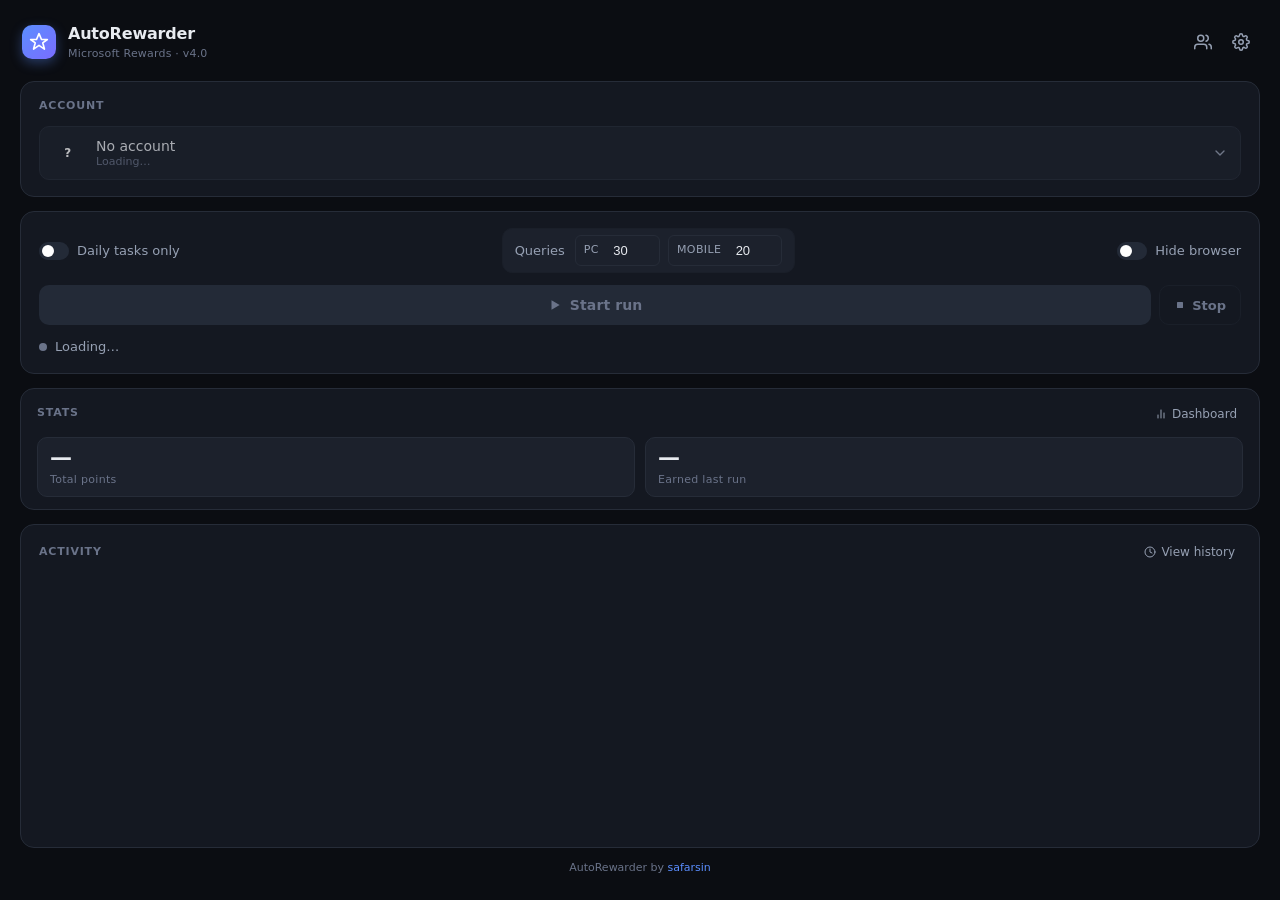
==== commit b5b2cd02: "Merge branch 'safarsin:main' into non_macos" ====
--- a/gui/index.html
+++ b/gui/index.html
@@ -21,7 +21,7 @@
         </div>
         <div class="brand-text">
           <h1>AutoRewarder</h1>
-          <span class="brand-sub">Microsoft Rewards · v3.4</span>
+          <span class="brand-sub">Microsoft Rewards · v4.0</span>
         </div>
       </div>
 
@@ -114,7 +114,8 @@
 
     <!-- ==================== Stats card ==================== -->
     <section class="card stats-card" id="stats_card" role="button" tabindex="0"
-             title="Open the statistics dashboard" onclick="show_stats()">
+             title="Open the statistics dashboard" onclick="show_stats()"
+             onkeydown="if (event.key === 'Enter' || event.key === ' ') { event.preventDefault(); show_stats(); }">
       <div class="card-header">
         <div class="card-label">Stats</div>
         <span class="ghost-link" aria-hidden="true">
--- a/gui/styles.css
+++ b/gui/styles.css
@@ -710,6 +710,34 @@
   100% { background-position: 0 50%; }
 }
 
+/* ---- Shared chart legend (used here and in the dashboard window) ---- */
+.chart-legend {
+  display: flex;
+  gap: 12px;
+}
+
+.legend-item {
+  display: inline-flex;
+  align-items: center;
+  gap: 5px;
+  font-size: 10.5px;
+  color: var(--text-muted);
+}
+
+.legend-dot {
+  width: 9px;
+  height: 9px;
+  border-radius: 3px;
+  display: inline-block;
+}
+
+/* Shared segment / legend colours (PC, Mobile, Daily, Earn, Quests). */
+.legend-pc,     .bar-pc     { background-color: var(--accent); }
+.legend-mobile, .bar-mobile { background-color: #a78bfa; }
+.legend-daily,  .bar-daily  { background-color: var(--success); }
+.legend-earn,   .bar-earn   { background-color: #f59e0b; }
+.legend-quests, .bar-quests { background-color: #f472b6; }
+
 /* =========================================================================
    Activity feed
    ========================================================================= */
@@ -728,6 +756,8 @@
   font-family: "JetBrains Mono", "SF Mono", "Consolas", "Courier New", monospace;
   color: var(--text-muted);
   line-height: 1.6;
+  /* Let users select/copy log lines (body sets user-select: none globally). */
+  user-select: text;
 }
 
 .log-line {
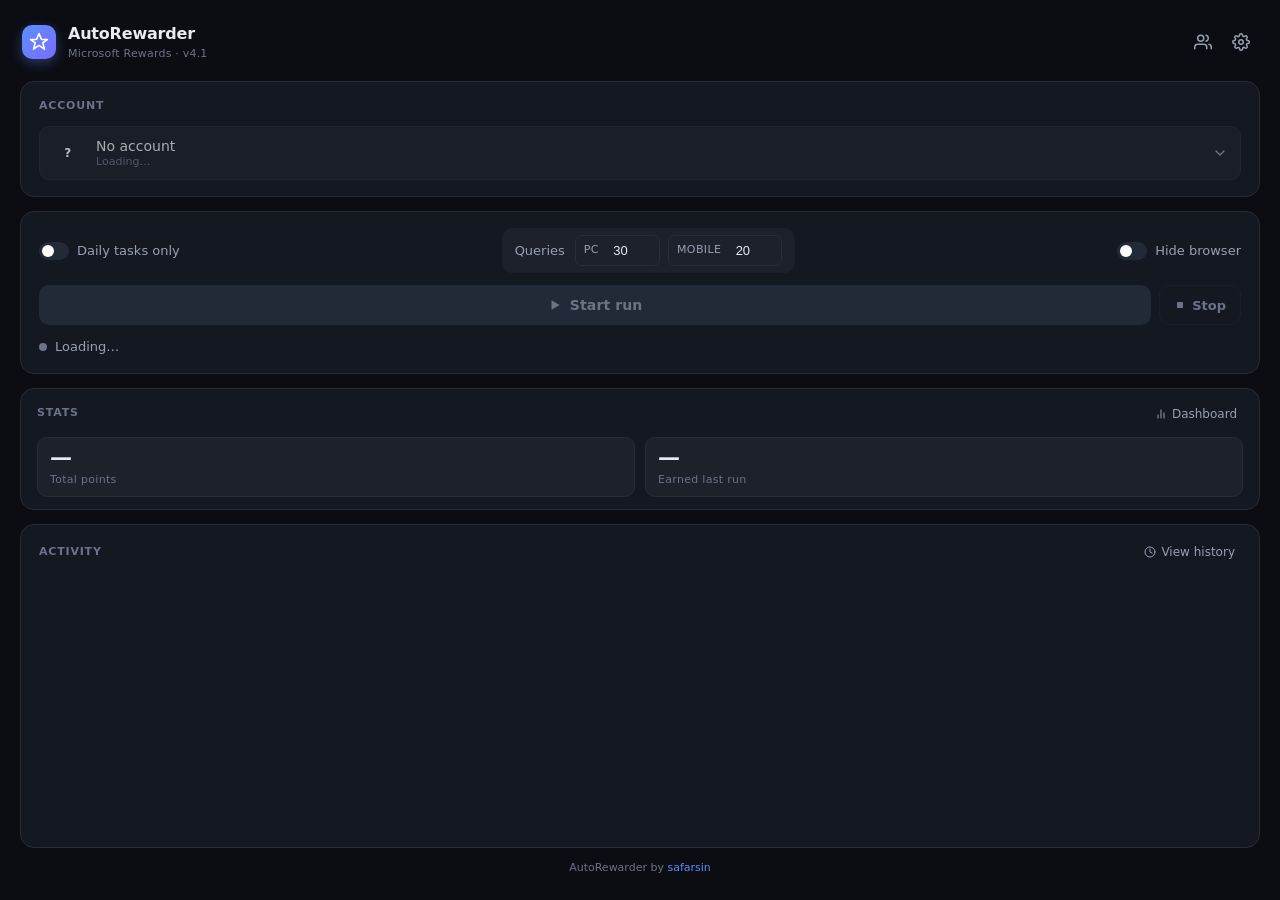
==== commit 5bd3cc3b: "Merge remote-tracking branch 'upstream/main' # Conflicts: #	requirements.txt" ====
--- a/gui/index.html
+++ b/gui/index.html
@@ -21,7 +21,7 @@
         </div>
         <div class="brand-text">
           <h1>AutoRewarder</h1>
-          <span class="brand-sub">Microsoft Rewards · v4.0</span>
+          <span class="brand-sub">Microsoft Rewards · v4.1</span>
         </div>
       </div>
 
@@ -224,6 +224,49 @@
         </section>
 
         <section class="settings-group">
+          <div class="settings-group-title">Search terms</div>
+          <label class="settings-row">
+            <div class="settings-row-text">
+              <div class="settings-row-label">Generate search terms with AI (LLM)</div>
+              <div class="settings-row-hint">Use your own LLM API key to generate fresh queries in your language on each run. Falls back to the built-in list if generation fails.</div>
+            </div>
+            <span class="toggle-compact">
+              <input type="checkbox" id="llmToggle">
+              <span class="toggle-pill"></span>
+            </span>
+          </label>
+
+          <div id="llm_fields" class="llm-fields">
+            <div class="form-grid-2">
+              <div class="form-field">
+                <label for="llmProvider">Provider</label>
+                <select id="llmProvider">
+                  <option value="openai">OpenAI</option>
+                  <option value="anthropic">Anthropic</option>
+                  <option value="gemini">Google Gemini</option>
+                </select>
+              </div>
+              <div class="form-field">
+                <label for="llmModel">Model</label>
+                <input type="text" id="llmModel" placeholder="Default for provider" autocomplete="off" spellcheck="false">
+              </div>
+            </div>
+            <div class="form-grid-2">
+              <div class="form-field">
+                <label for="llmApiKey">API key</label>
+                <input type="password" id="llmApiKey" placeholder="Your own API key" autocomplete="off" spellcheck="false">
+              </div>
+              <div class="form-field">
+                <label for="llmLocale">Language</label>
+                <input type="text" id="llmLocale" placeholder="auto" autocomplete="off" spellcheck="false">
+              </div>
+            </div>
+            <p class="form-hint" id="llm_locale_hint">Leave "auto" to follow your system language, or enter a locale like fr-FR.</p>
+            <p class="form-hint">Your API key is stored locally in settings.json (plain text). Requests only send a prompt asking for queries — no personal data.</p>
+          </div>
+        </section>
+
+        <section class="settings-group">
           <div class="settings-group-title">Scheduled runs</div>
           <p class="settings-group-hint">
             One schedule per account. Each run fires at a random minute inside its window for a natural look.
--- a/gui/styles.css
+++ b/gui/styles.css
@@ -1427,6 +1427,8 @@
 
 .form-field input[type="time"],
 .form-field input[type="number"],
+.form-field input[type="text"],
+.form-field input[type="password"],
 .form-field select {
   width: 100%;
   padding: 8px 10px;
@@ -1465,6 +1467,25 @@
   line-height: 1.45;
 }
 
+/* LLM search-term generation fields (Settings modal) */
+
+.llm-fields {
+  margin-top: 10px;
+  display: flex;
+  flex-direction: column;
+  gap: 8px;
+  transition: opacity 0.15s;
+}
+
+.llm-fields.dim {
+  opacity: 0.45;
+  pointer-events: none;
+}
+
+.llm-fields .form-hint {
+  margin: 2px 0 0 0;
+}
+
 .row-disabled {
   opacity: 0.5;
   pointer-events: none;
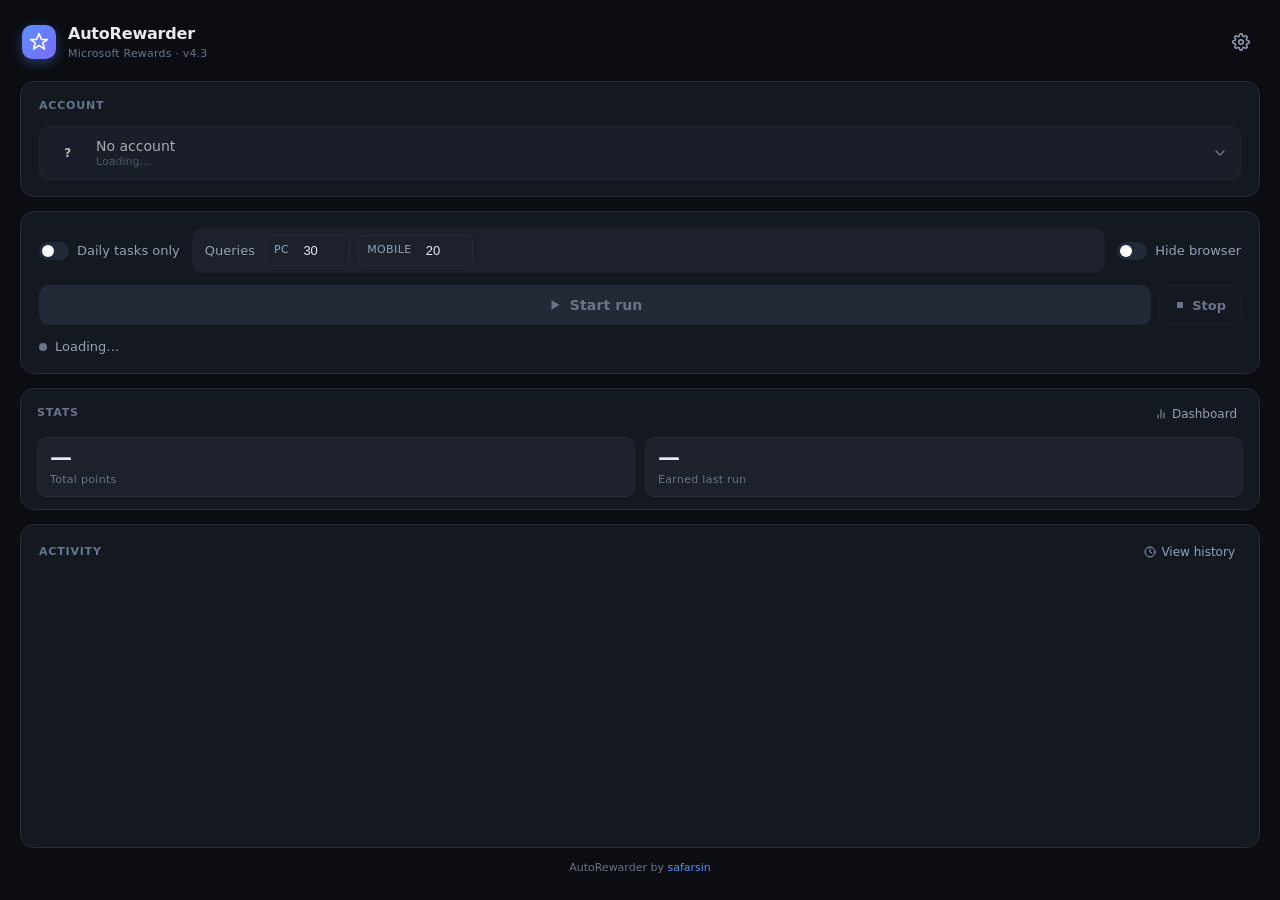
==== commit dc89c4bc: "Merge remote-tracking branch 'upstream/main'" ====
--- a/gui/index.html
+++ b/gui/index.html
@@ -21,19 +21,11 @@
         </div>
         <div class="brand-text">
           <h1>AutoRewarder</h1>
-          <span class="brand-sub">Microsoft Rewards · v4.1</span>
+          <span class="brand-sub">Microsoft Rewards · v4.3</span>
         </div>
       </div>
 
       <div class="header-actions">
-        <button id="manageBtn" class="icon-ghost" type="button" aria-label="Manage accounts" title="Manage accounts">
-          <svg width="18" height="18" viewBox="0 0 24 24" fill="none" stroke="currentColor" stroke-width="2" stroke-linecap="round" stroke-linejoin="round">
-            <path d="M17 21v-2a4 4 0 0 0-4-4H5a4 4 0 0 0-4 4v2"></path>
-            <circle cx="9" cy="7" r="4"></circle>
-            <path d="M23 21v-2a4 4 0 0 0-3-3.87"></path>
-            <path d="M16 3.13a4 4 0 0 1 0 7.75"></path>
-          </svg>
-        </button>
         <button id="settingsBtn" class="icon-ghost" type="button" aria-label="Settings" title="Settings">
           <svg width="18" height="18" viewBox="0 0 24 24" fill="none" stroke="currentColor" stroke-width="2" stroke-linecap="round" stroke-linejoin="round">
             <circle cx="12" cy="12" r="3"></circle>
@@ -64,7 +56,7 @@
     <!-- ==================== Run card ==================== -->
     <section class="card run-card">
       <div class="run-top">
-        <label class="toggle-row" title="Skip searches; only complete the daily Rewards tasks">
+        <label class="toggle-row" title="Skip searches; only complete the daily Rewards tasks and the visual search">
           <input type="checkbox" id="dailyOnlyToggle">
           <span class="toggle-pill"></span>
           <span class="toggle-label">Daily tasks only</span>
@@ -186,127 +178,250 @@
   </div>
 
   <!-- ==================== Settings modal ==================== -->
+  <!--
+    Two columns: a side navigation (application sections, then one entry per
+    account, then About) and a pane showing a single panel at a time. Account
+    panels and their nav entries are built in script.js from get_all_schedules().
+  -->
   <div id="settings_modal" class="modal-backdrop" hidden>
-    <div class="modal-box wide" role="dialog" aria-modal="true" aria-labelledby="settings_modal_title">
-      <div class="modal-header">
-        <h3 id="settings_modal_title" class="modal-title">Settings</h3>
-        <button id="settingsModalClose" class="icon-ghost" type="button" aria-label="Close">
-          <svg width="16" height="16" viewBox="0 0 24 24" fill="none" stroke="currentColor" stroke-width="2" stroke-linecap="round" stroke-linejoin="round">
-            <line x1="18" y1="6" x2="6" y2="18"></line>
-            <line x1="6" y1="6" x2="18" y2="18"></line>
-          </svg>
-        </button>
-      </div>
-      <div class="modal-body">
-
-        <section class="settings-group">
-          <div class="settings-group-title">General</div>
-          <label class="settings-row">
-            <div class="settings-row-text">
-              <div class="settings-row-label">Enable Background Auto-Run</div>
-              <div class="settings-row-hint" id="startup_hint">Automatically run AutoRewarder in the background at each account's scheduled time.</div>
+    <div class="modal-box settings-box" role="dialog" aria-modal="true" aria-labelledby="settings_modal_title">
+
+      <aside class="settings-nav" id="settings_nav">
+        <h3 id="settings_modal_title" class="settings-nav-title">Settings</h3>
+
+        <div class="settings-nav-group">
+          <div class="settings-nav-eyebrow">Application</div>
+          <button class="settings-nav-item" type="button" data-panel="general">
+            <svg class="settings-nav-icon" viewBox="0 0 24 24" fill="none" stroke="currentColor" stroke-width="2" stroke-linecap="round" aria-hidden="true">
+              <line x1="4" y1="21" x2="4" y2="14"></line><line x1="4" y1="10" x2="4" y2="3"></line>
+              <line x1="12" y1="21" x2="12" y2="12"></line><line x1="12" y1="8" x2="12" y2="3"></line>
+              <line x1="20" y1="21" x2="20" y2="16"></line><line x1="20" y1="12" x2="20" y2="3"></line>
+              <line x1="1" y1="14" x2="7" y2="14"></line><line x1="9" y1="8" x2="15" y2="8"></line><line x1="17" y1="16" x2="23" y2="16"></line>
+            </svg>
+            <span class="settings-nav-label">General</span>
+          </button>
+          <button class="settings-nav-item" type="button" data-panel="tasks">
+            <svg class="settings-nav-icon" viewBox="0 0 24 24" fill="none" stroke="currentColor" stroke-width="2" stroke-linecap="round" stroke-linejoin="round" aria-hidden="true">
+              <path d="M22 11.08V12a10 10 0 1 1-5.93-9.14"></path><polyline points="22 4 12 14.01 9 11.01"></polyline>
+            </svg>
+            <span class="settings-nav-label">Daily tasks</span>
+          </button>
+          <button class="settings-nav-item" type="button" data-panel="search">
+            <svg class="settings-nav-icon" viewBox="0 0 24 24" fill="none" stroke="currentColor" stroke-width="2" stroke-linecap="round" aria-hidden="true">
+              <circle cx="11" cy="11" r="8"></circle><line x1="21" y1="21" x2="16.65" y2="16.65"></line>
+            </svg>
+            <span class="settings-nav-label">Search terms</span>
+          </button>
+        </div>
+
+        <div class="settings-nav-group">
+          <div class="settings-nav-eyebrow">Accounts</div>
+          <div id="settings_nav_accounts" class="settings-nav-accounts"></div>
+          <button id="settingsAddAccount" class="settings-nav-add" type="button">
+            <span class="settings-nav-add-icon" aria-hidden="true">
+              <svg width="11" height="11" viewBox="0 0 24 24" fill="none" stroke="currentColor" stroke-width="2.5" stroke-linecap="round">
+                <line x1="12" y1="5" x2="12" y2="19"></line><line x1="5" y1="12" x2="19" y2="12"></line>
+              </svg>
+            </span>
+            Add account
+          </button>
+        </div>
+
+        <div class="settings-nav-group settings-nav-bottom">
+          <button class="settings-nav-item" type="button" data-panel="about">
+            <svg class="settings-nav-icon" viewBox="0 0 24 24" fill="none" stroke="currentColor" stroke-width="2" stroke-linecap="round" aria-hidden="true">
+              <circle cx="12" cy="12" r="10"></circle><line x1="12" y1="16" x2="12" y2="12"></line><line x1="12" y1="8" x2="12.01" y2="8"></line>
+            </svg>
+            <span class="settings-nav-label">About</span>
+          </button>
+        </div>
+      </aside>
+
+      <section class="settings-pane">
+        <div class="settings-pane-header">
+          <div class="settings-pane-heading">
+            <h3 id="settings_pane_title" class="modal-title">General</h3>
+            <p id="settings_pane_desc" class="settings-pane-desc"></p>
+          </div>
+        </div>
+
+        <div class="settings-pane-body" id="settings_pane_body">
+
+          <!-- General -->
+          <div class="settings-panel" data-panel="general" data-title="General"
+               data-desc="How AutoRewarder behaves on your machine.">
+            <label class="settings-row">
+              <div class="settings-row-text">
+                <div class="settings-row-label">Background auto-run</div>
+                <div class="settings-row-hint" id="startup_hint">Automatically run AutoRewarder in the background at each account's scheduled time.</div>
+              </div>
+              <span class="toggle-compact">
+                <input type="checkbox" id="startupToggle">
+                <span class="toggle-pill"></span>
+              </span>
+            </label>
+            <label class="settings-row">
+              <div class="settings-row-text">
+                <div class="settings-row-label">Close to tray</div>
+                <div class="settings-row-hint">Clicking X minimizes to the system tray instead of quitting. Takes effect on next launch.</div>
+              </div>
+              <span class="toggle-compact">
+                <input type="checkbox" id="closeToTrayToggle">
+                <span class="toggle-pill"></span>
+              </span>
+            </label>
+          </div>
+
+          <!-- Daily tasks -->
+          <div class="settings-panel" data-panel="tasks" data-title="Daily tasks"
+               data-desc="A task that already ran today is skipped on the next run. Turn these on to run it again anyway.">
+            <label class="settings-row">
+              <div class="settings-row-text">
+                <div class="settings-row-label">Force daily tasks</div>
+                <div class="settings-row-hint">Run the Daily Set and More Activities even when today is already marked as done. Cards that are genuinely complete are still skipped.</div>
+              </div>
+              <span class="toggle-compact">
+                <input type="checkbox" id="forceDailyToggle">
+                <span class="toggle-pill"></span>
+              </span>
+            </label>
+            <label class="settings-row">
+              <div class="settings-row-text">
+                <div class="settings-row-label">Force visual search</div>
+                <div class="settings-row-hint">Run the visual search even when today is already marked as done. A different image is used each time.</div>
+              </div>
+              <span class="toggle-compact">
+                <input type="checkbox" id="forceVisualToggle">
+                <span class="toggle-pill"></span>
+              </span>
+            </label>
+          </div>
+
+          <!-- Search terms -->
+          <div class="settings-panel" data-panel="search" data-title="Search terms"
+               data-desc="Where the Bing queries come from on each run.">
+            <label class="settings-row">
+              <div class="settings-row-text">
+                <div class="settings-row-label">Generate search terms with AI (LLM)</div>
+                <div class="settings-row-hint">Use your own LLM API key to generate fresh queries in your language on each run. Falls back to the built-in list if generation fails.</div>
+              </div>
+              <span class="toggle-compact">
+                <input type="checkbox" id="llmToggle">
+                <span class="toggle-pill"></span>
+              </span>
+            </label>
+
+            <div id="llm_fields" class="settings-fields">
+              <div class="form-grid-2">
+                <div class="form-field">
+                  <label for="llmProvider">Provider</label>
+                  <select id="llmProvider">
+                    <option value="openai">OpenAI</option>
+                    <option value="openai-compatible">OpenAI-compatible</option>
+                    <option value="anthropic">Anthropic</option>
+                    <option value="gemini">Google Gemini</option>
+                  </select>
+                </div>
+                <div class="form-field">
+                  <label for="llmModel">Model</label>
+                  <div class="field-with-button">
+                    <!-- Options are filled by script.js: default, models loaded
+                         from the provider for this key, then "Custom…". -->
+                    <select id="llmModel">
+                      <option value="">Default for provider</option>
+                      <option value="__custom__">Custom…</option>
+                    </select>
+                    <button id="llmModelRefresh" class="icon-btn" type="button" aria-label="Load the model list from the provider" title="Load the model list from the provider">
+                      <svg viewBox="0 0 24 24" aria-hidden="true"><polyline points="23 4 23 10 17 10"></polyline><path d="M20.49 15A9 9 0 1 1 18 5.3L23 10"></path></svg>
+                    </button>
+                  </div>
+                </div>
+              </div>
+              <div class="form-field" id="llm_model_custom_field" hidden>
+                <label for="llmModelCustom">Custom model id</label>
+                <input type="text" id="llmModelCustom" placeholder="e.g. gpt-5.4-nano" autocomplete="off" spellcheck="false">
+              </div>
+              <p class="form-hint" id="llm_model_hint">Load the list to pick a model, or keep the provider default.</p>
+              <div class="form-field" id="llm_base_url_field" hidden>
+                <label for="llmBaseUrl">Base URL</label>
+                <input type="url" id="llmBaseUrl" placeholder="https://api.example.com/v1" autocomplete="off" spellcheck="false">
+              </div>
+              <div class="form-grid-2">
+                <div class="form-field">
+                  <label for="llmApiKey">API key</label>
+                  <div class="input-with-action">
+                    <input type="password" id="llmApiKey" placeholder="Your own API key" autocomplete="off" spellcheck="false">
+                    <button id="llmApiKeyToggle" class="input-action" type="button" aria-label="Show API key" title="Show API key">
+                      <svg width="15" height="15" viewBox="0 0 24 24" fill="none" stroke="currentColor" stroke-width="2" stroke-linecap="round" stroke-linejoin="round" aria-hidden="true">
+                        <path d="M1 12s4-8 11-8 11 8 11 8-4 8-11 8-11-8-11-8z"></path><circle cx="12" cy="12" r="3"></circle>
+                      </svg>
+                    </button>
+                  </div>
+                </div>
+                <div class="form-field">
+                  <label for="llmLocale">Language</label>
+                  <input type="text" id="llmLocale" placeholder="auto" autocomplete="off" spellcheck="false">
+                </div>
+              </div>
+              <p class="form-hint">Get an API key from <a href="#" id="llmKeyLink">your provider</a>.</p>
+              <p class="form-hint" id="llm_locale_hint">Leave "auto" to follow your system language, or enter a locale like fr-FR.</p>
+              <p class="form-hint">Your API key is stored locally in settings.json (plain text). Requests only send a prompt asking for queries — no personal data.</p>
             </div>
-            <span class="toggle-compact">
-              <input type="checkbox" id="startupToggle">
-              <span class="toggle-pill"></span>
-            </span>
-          </label>
-          <label class="settings-row">
-            <div class="settings-row-text">
-              <div class="settings-row-label">Close to tray</div>
-              <div class="settings-row-hint">Clicking X minimizes to the system tray instead of quitting. Takes effect on next launch.</div>
+          </div>
+
+          <!-- One panel per account, built by script.js -->
+          <div id="settings_account_panels"></div>
+
+          <!-- About -->
+          <div class="settings-panel about-panel" data-panel="about" data-title="About"
+               data-desc="Version, updates and where your data lives.">
+            <div class="about-head">
+              <div class="brand-mark" aria-hidden="true">
+                <svg width="20" height="20" viewBox="0 0 24 24" fill="none" stroke="currentColor" stroke-width="2" stroke-linecap="round" stroke-linejoin="round">
+                  <path d="M12 2l3 7h7l-5.5 4 2 7.5-6.5-4.5-6.5 4.5 2-7.5L2 9h7z"></path>
+                </svg>
+              </div>
+              <div class="about-head-text">
+                <div class="about-name" id="about_version">AutoRewarder</div>
+                <div class="about-status" id="about_status">Microsoft Rewards automation.</div>
+              </div>
             </div>
-            <span class="toggle-compact">
-              <input type="checkbox" id="closeToTrayToggle">
-              <span class="toggle-pill"></span>
-            </span>
-          </label>
-        </section>
-
-        <section class="settings-group">
-          <div class="settings-group-title">Search terms</div>
-          <label class="settings-row">
-            <div class="settings-row-text">
-              <div class="settings-row-label">Generate search terms with AI (LLM)</div>
-              <div class="settings-row-hint">Use your own LLM API key to generate fresh queries in your language on each run. Falls back to the built-in list if generation fails.</div>
+            <dl class="about-kv">
+              <dt>Data folder</dt>
+              <dd id="about_app_dir" class="about-kv-path">—</dd>
+              <dt>Settings file</dt>
+              <dd>settings.json, in that folder. It holds your LLM API key in plain text.</dd>
+            </dl>
+            <div class="about-actions">
+              <button id="aboutCheckUpdates" class="btn-secondary" type="button">Check for updates</button>
+              <button id="aboutOpenFolder" class="btn-secondary" type="button">Open data folder</button>
+              <button id="aboutGithub" class="btn-secondary" type="button">GitHub</button>
             </div>
-            <span class="toggle-compact">
-              <input type="checkbox" id="llmToggle">
-              <span class="toggle-pill"></span>
-            </span>
-          </label>
-
-          <div id="llm_fields" class="llm-fields">
-            <div class="form-grid-2">
-              <div class="form-field">
-                <label for="llmProvider">Provider</label>
-                <select id="llmProvider">
-                  <option value="openai">OpenAI</option>
-                  <option value="anthropic">Anthropic</option>
-                  <option value="gemini">Google Gemini</option>
-                </select>
-              </div>
-              <div class="form-field">
-                <label for="llmModel">Model</label>
-                <input type="text" id="llmModel" placeholder="Default for provider" autocomplete="off" spellcheck="false">
+            <div class="about-credits">
+              <div class="about-credit">
+                <span class="about-credit-label">Author</span>
+                <a class="about-person-link" href="https://github.com/safarsin" target="_blank" rel="noopener noreferrer">safarsin</a>
+              </div>
+              <div class="about-credit">
+                <span class="about-credit-label">Co-author</span>
+                <a class="about-person-link" href="https://github.com/JeromeM" target="_blank" rel="noopener noreferrer">JeromeM</a>
+              </div>
+              <div class="about-credit">
+                <span class="about-credit-label">Contributors</span>
+                <a class="about-person-link" href="https://github.com/safarsin/AutoRewarder/graphs/contributors?all=1" target="_blank" rel="noopener noreferrer">Open-source community</a>
               </div>
             </div>
-            <div class="form-grid-2">
-              <div class="form-field">
-                <label for="llmApiKey">API key</label>
-                <input type="password" id="llmApiKey" placeholder="Your own API key" autocomplete="off" spellcheck="false">
-              </div>
-              <div class="form-field">
-                <label for="llmLocale">Language</label>
-                <input type="text" id="llmLocale" placeholder="auto" autocomplete="off" spellcheck="false">
-              </div>
-            </div>
-            <p class="form-hint" id="llm_locale_hint">Leave "auto" to follow your system language, or enter a locale like fr-FR.</p>
-            <p class="form-hint">Your API key is stored locally in settings.json (plain text). Requests only send a prompt asking for queries — no personal data.</p>
-          </div>
-        </section>
-
-        <section class="settings-group">
-          <div class="settings-group-title">Scheduled runs</div>
-          <p class="settings-group-hint">
-            One schedule per account. Each run fires at a random minute inside its window for a natural look.
-          </p>
-          <div id="schedule_accounts_list" class="schedule-accounts-list"></div>
-          <div id="schedule_empty" class="accounts-empty" hidden>
-            No accounts yet. Add one first to schedule a run.
-          </div>
-        </section>
-
-      </div>
-      <div class="modal-footer">
-        <button id="settingsCancel" class="btn-secondary" type="button">Cancel</button>
-        <button id="settingsSave" class="btn-primary" type="button">Save</button>
-      </div>
-    </div>
-  </div>
-
-  <!-- ==================== Accounts management modal ==================== -->
-  <div id="accounts_modal" class="modal-backdrop" hidden>
-    <div class="modal-box wide" role="dialog" aria-modal="true" aria-labelledby="accounts_modal_title">
-      <div class="modal-header">
-        <h3 id="accounts_modal_title" class="modal-title">Your accounts</h3>
-        <button id="accountsModalClose" class="icon-ghost" type="button" aria-label="Close">
-          <svg width="16" height="16" viewBox="0 0 24 24" fill="none" stroke="currentColor" stroke-width="2" stroke-linecap="round" stroke-linejoin="round">
-            <line x1="18" y1="6" x2="6" y2="18"></line>
-            <line x1="6" y1="6" x2="18" y2="18"></line>
-          </svg>
-        </button>
-      </div>
-      <div class="modal-body">
-        <ul id="accounts_list" class="accounts-list"></ul>
-        <button id="addAccountBtn" class="secondary-btn" type="button">
-          <svg width="13" height="13" viewBox="0 0 24 24" fill="none" stroke="currentColor" stroke-width="2.2" stroke-linecap="round" stroke-linejoin="round" aria-hidden="true">
-            <line x1="12" y1="5" x2="12" y2="19"></line>
-            <line x1="5" y1="12" x2="19" y2="12"></line>
-          </svg>
-          Add account
-        </button>
-      </div>
+          </div>
+
+        </div>
+
+        <div class="modal-footer">
+          <span id="settings_dirty" class="settings-dirty">No changes</span>
+          <button id="settingsCancel" class="btn-secondary" type="button">Cancel</button>
+          <button id="settingsSave" class="btn-primary" type="button">Save</button>
+        </div>
+      </section>
+
     </div>
   </div>
 
--- a/gui/styles.css
+++ b/gui/styles.css
@@ -379,8 +379,19 @@
 .run-top {
   display: flex;
   align-items: center;
-  justify-content: space-between;
+  justify-content: flex-start;
+  flex-wrap: wrap;
   gap: 12px;
+}
+
+.run-top .toggle-row {
+  flex: 0 0 auto;
+  min-width: max-content;
+}
+
+.run-top .queries-panel {
+  flex: 1 1 240px;
+  min-width: 0;
 }
 
 .queries-panel {
@@ -1047,6 +1058,8 @@
   border-color: var(--accent);
 }
 .btn-primary:hover { background-color: var(--accent-hover); border-color: var(--accent-hover); }
+.btn-primary:disabled { opacity: 0.6; cursor: default; }
+.btn-primary:disabled:hover { background-color: var(--accent); border-color: var(--accent); }
 .btn-primary.danger { background-color: var(--danger); border-color: var(--danger); color: white; }
 .btn-primary.danger:hover { background-color: #e05555; border-color: #e05555; }
 
@@ -1056,63 +1069,398 @@
   border-color: var(--border);
 }
 .btn-secondary:hover { color: var(--text); border-color: var(--text-muted); }
+.btn-secondary:disabled { opacity: 0.6; cursor: default; }
 
 /* =========================================================================
-   Accounts list inside management modal
+   Settings modal — side navigation + one panel at a time
    ========================================================================= */
 
-.accounts-list {
-  list-style: none;
-  padding: 0;
-  margin: 0 0 12px 0;
+/* Nearly the full 680x840 window: 172px of navigation on the left, and a
+   content pane whose inner width matches the old single-column modal, so
+   the existing row / field styles below apply unchanged. */
+.modal-box.settings-box {
+  width: 632px;
+  max-width: calc(100% - 48px);
+  height: 760px;
+  max-height: 90vh;
+  display: grid;
+  grid-template-columns: 172px minmax(0, 1fr);
+}
+
+/* --- Navigation column --- */
+
+.settings-nav {
   display: flex;
   flex-direction: column;
-  gap: 6px;
-  max-height: 300px;
+  gap: 14px;
+  padding: 14px 10px 10px 10px;
+  background-color: rgba(0, 0, 0, 0.18);
+  border-right: 1px solid var(--border-soft);
   overflow-y: auto;
-}
-
-.accounts-empty {
-  padding: 20px 0;
-  text-align: center;
-  color: var(--text-dim);
+  min-height: 0;
+}
+
+.settings-nav-title {
+  margin: 0;
+  padding: 0 8px 2px 8px;
+  font-size: 15px;
+  font-weight: 600;
+  color: var(--text);
+}
+
+.settings-nav-group {
+  display: flex;
+  flex-direction: column;
+  gap: 2px;
+}
+
+.settings-nav-bottom { margin-top: auto; }
+
+.settings-nav-eyebrow {
+  font-size: 10.5px;
+  font-weight: 600;
+  letter-spacing: 0.8px;
+  text-transform: uppercase;
+  color: var(--text-dim);
+  padding: 0 8px;
+  margin-bottom: 6px;
+}
+
+.settings-nav-accounts {
+  display: flex;
+  flex-direction: column;
+  gap: 2px;
+}
+
+.settings-nav-item {
+  position: relative;
+  display: flex;
+  align-items: center;
+  gap: 9px;
+  width: 100%;
+  padding: 7px 8px;
+  background: transparent;
+  border: none;
+  border-radius: 8px;
+  color: var(--text-muted);
   font-size: 13px;
-}
-
-.account-item {
-  position: relative;
-  display: flex;
-  align-items: center;
-  gap: 10px;
-  padding: 10px 12px;
+  text-align: left;
+  transition: background-color 0.15s, color 0.15s;
+}
+
+.settings-nav-item:hover {
   background-color: var(--surface-2);
-  border: 1px solid var(--border);
-  border-radius: var(--radius-md);
-  transition: border-color 0.15s;
-}
-
-.account-item:hover { border-color: var(--accent); }
-
-.account-item.current {
-  border-color: var(--accent);
+  color: var(--text);
+}
+
+.settings-nav-item:focus-visible {
+  outline: 2px solid var(--accent);
+  outline-offset: -2px;
+}
+
+.settings-nav-item.active {
   background-color: var(--accent-soft);
-}
-
-.account-item-info { flex: 1; min-width: 0; }
-
-.account-item-name {
-  font-size: 13px;
-  font-weight: 500;
-  color: var(--text);
+  color: var(--text);
+}
+
+.settings-nav-item.active .settings-nav-icon { color: var(--accent); }
+
+/* Unsaved-changes marker: a thin accent bar on the left edge of the entry. */
+.settings-nav-item::before {
+  content: "";
+  position: absolute;
+  left: 1px;
+  top: 50%;
+  width: 3px;
+  height: 14px;
+  margin-top: -7px;
+  border-radius: 2px;
+  background-color: var(--accent);
+  opacity: 0;
+  transition: opacity 0.15s;
+}
+
+.settings-nav-item[data-dirty="1"]::before { opacity: 1; }
+
+.settings-nav-icon {
+  width: 16px;
+  height: 16px;
+  color: var(--text-dim);
+  flex-shrink: 0;
+}
+
+.settings-nav-item .avatar-sm { flex-shrink: 0; }
+
+.settings-nav-label {
+  flex: 1;
+  min-width: 0;
   overflow: hidden;
   text-overflow: ellipsis;
   white-space: nowrap;
 }
 
-.account-item-meta {
+/* Per-account state dot: schedule on (green), setup pending (amber), off. */
+.settings-nav-status {
+  width: 6px;
+  height: 6px;
+  border-radius: 50%;
+  background-color: var(--surface-3);
+  flex-shrink: 0;
+}
+
+.settings-nav-status.on      { background-color: var(--success); }
+.settings-nav-status.pending { background-color: var(--warning); }
+
+.settings-nav-empty {
+  padding: 6px 8px;
+  font-size: 12px;
+  color: var(--text-dim);
+}
+
+.settings-nav-add {
+  display: flex;
+  align-items: center;
+  gap: 9px;
+  width: 100%;
+  margin-top: 4px;
+  padding: 6px 8px;
+  background: transparent;
+  border: 1px dashed var(--border);
+  border-radius: 8px;
+  color: var(--text-dim);
+  font-size: 12.5px;
+  text-align: left;
+  transition: color 0.15s, border-color 0.15s;
+}
+
+.settings-nav-add:hover {
+  color: var(--text);
+  border-color: var(--text-muted);
+}
+
+.settings-nav-add-icon {
+  width: 22px;
+  height: 22px;
+  border-radius: 50%;
+  display: inline-flex;
+  align-items: center;
+  justify-content: center;
+  background-color: var(--surface-2);
+  flex-shrink: 0;
+}
+
+/* --- Content pane --- */
+
+.settings-pane {
+  display: flex;
+  flex-direction: column;
+  min-width: 0;
+  min-height: 0;
+}
+
+.settings-pane-header {
+  padding: 16px 22px 10px 22px;
+  flex-shrink: 0;
+}
+
+.settings-pane-heading { min-width: 0; }
+
+.settings-pane-heading .modal-title { font-size: 16px; }
+
+.settings-pane-desc {
+  margin: 3px 0 0 0;
+  font-size: 12px;
+  color: var(--text-dim);
+  line-height: 1.45;
+}
+
+.settings-pane-body {
+  flex: 1 1 auto;
+  min-height: 0;
+  overflow-y: auto;
+  padding: 4px 22px 18px 22px;
+}
+
+.settings-panel { display: none; }
+.settings-panel.active { display: block; }
+.settings-panel.about-panel.active {
+  display: flex;
+  flex-direction: column;
+  min-height: 100%;
+}
+
+/* Footer summary of pending changes (left side of Save / Cancel). */
+.settings-dirty {
+  margin-right: auto;
+  display: inline-flex;
+  align-items: center;
+  gap: 7px;
+  font-size: 12px;
+  color: var(--text-dim);
+}
+
+.settings-dirty::before {
+  content: "";
+  width: 6px;
+  height: 6px;
+  border-radius: 50%;
+  background-color: var(--surface-3);
+}
+
+.settings-dirty.has-changes { color: var(--text-muted); }
+.settings-dirty.has-changes::before { background-color: var(--accent); }
+
+/* --- Groups and rows --- */
+
+.settings-group {
+  padding-bottom: 14px;
+  margin-bottom: 14px;
+  border-bottom: 1px solid var(--border-soft);
+}
+
+.settings-group:last-of-type {
+  padding-bottom: 0;
+  margin-bottom: 0;
+  border-bottom: none;
+}
+
+.settings-group-title {
   font-size: 11px;
-  color: var(--text-dim);
-}
+  font-weight: 600;
+  letter-spacing: 0.8px;
+  text-transform: uppercase;
+  color: var(--text-dim);
+  margin-bottom: 10px;
+}
+
+/* Group title + live summary + enable toggle on one line. */
+.settings-group-header {
+  display: flex;
+  align-items: center;
+  gap: 12px;
+  margin-bottom: 10px;
+}
+
+.settings-group-header .settings-group-title { margin-bottom: 0; }
+
+.settings-group-summary {
+  margin-left: auto;
+  font-size: 11.5px;
+  color: var(--text-muted);
+  overflow: hidden;
+  text-overflow: ellipsis;
+  white-space: nowrap;
+  min-width: 0;
+}
+
+.settings-row {
+  display: flex;
+  align-items: center;
+  justify-content: space-between;
+  gap: 12px;
+  padding: 9px 0;
+  cursor: pointer;
+}
+
+.settings-row + .settings-row { border-top: 1px solid var(--border-soft); }
+
+.settings-row-text { flex: 1; min-width: 0; }
+
+.settings-row-label {
+  font-size: 14px;
+  color: var(--text);
+  font-weight: 500;
+}
+
+.settings-row-hint {
+  font-size: 12px;
+  color: var(--text-dim);
+  margin-top: 2px;
+  line-height: 1.4;
+}
+
+.toggle-compact {
+  position: relative;
+  flex-shrink: 0;
+  cursor: pointer;
+  display: inline-flex;
+  align-items: center;
+}
+
+.toggle-compact input {
+  position: absolute;
+  opacity: 0;
+  pointer-events: none;
+}
+
+.toggle-compact .toggle-pill { display: inline-block; }
+
+.toggle-compact input:checked + .toggle-pill {
+  background-color: var(--accent);
+}
+
+.toggle-compact input:checked + .toggle-pill::before {
+  transform: translateX(12px);
+}
+
+.toggle-compact input:focus-visible + .toggle-pill {
+  box-shadow: 0 0 0 3px var(--accent-soft);
+}
+
+.settings-group-hint {
+  margin: 0 0 10px 0;
+  font-size: 12px;
+  color: var(--text-dim);
+  line-height: 1.45;
+}
+
+/* A block of form fields that dims when its parent toggle is off
+   (LLM config, an account's schedule). */
+.settings-fields {
+  margin-top: 10px;
+  display: flex;
+  flex-direction: column;
+  gap: 8px;
+  transition: opacity 0.15s;
+}
+
+.settings-fields.dim {
+  opacity: 0.45;
+  pointer-events: none;
+}
+
+.settings-fields .form-hint { margin: 2px 0 0 0; }
+
+.settings-group-header + .settings-fields { margin-top: 0; }
+
+/* --- Account panel: identity header + setup banner --- */
+
+.settings-account-head {
+  display: flex;
+  align-items: center;
+  gap: 12px;
+  padding: 4px 0 12px 0;
+}
+
+.settings-account-text { flex: 1; min-width: 0; }
+
+.settings-account-name {
+  font-size: 15px;
+  font-weight: 600;
+  color: var(--text);
+  overflow: hidden;
+  text-overflow: ellipsis;
+  white-space: nowrap;
+}
+
+.settings-account-meta {
+  font-size: 12px;
+  color: var(--text-dim);
+  margin-top: 1px;
+}
+
+.settings-account-meta .ok      { color: var(--success); }
+.settings-account-meta .pending { color: var(--warning); }
 
 .account-actions { display: flex; gap: 4px; flex-shrink: 0; }
 
@@ -1150,233 +1498,38 @@
   border-color: var(--danger);
 }
 
-.secondary-btn {
-  display: inline-flex;
-  align-items: center;
-  justify-content: center;
-  gap: 6px;
-  width: 100%;
-  padding: 10px 14px;
-  background-color: transparent;
-  color: var(--accent);
-  border: 1px dashed var(--border);
+.settings-setup-note {
+  display: flex;
+  align-items: center;
+  gap: 12px;
+  margin-bottom: 14px;
+  padding: 10px 12px;
   border-radius: var(--radius-md);
-  font-size: 13px;
+  background-color: var(--warning-soft);
+  border: 1px solid rgba(251, 191, 36, 0.25);
+}
+
+.settings-setup-note p {
+  flex: 1;
+  margin: 0;
+  font-size: 12.5px;
+  color: var(--text-muted);
+  line-height: 1.4;
+}
+
+.settings-setup-note p b {
+  color: var(--text);
   font-weight: 500;
-  transition: background-color 0.15s, border-color 0.15s;
-}
-
-.secondary-btn:hover {
-  background-color: var(--accent-soft);
-  border-color: var(--accent);
-  border-style: solid;
-}
-
-/* =========================================================================
-   Settings modal — grouped rows + schedule form
-   ========================================================================= */
-
-.settings-group {
-  padding-bottom: 14px;
-  margin-bottom: 14px;
-  border-bottom: 1px solid var(--border-soft);
-}
-
-.settings-group:last-of-type {
-  padding-bottom: 0;
-  margin-bottom: 0;
-  border-bottom: none;
-}
-
-.settings-group-title {
-  font-size: 11px;
-  font-weight: 600;
-  letter-spacing: 0.8px;
-  text-transform: uppercase;
-  color: var(--text-dim);
-  margin-bottom: 10px;
-}
-
-.settings-row {
-  display: flex;
-  align-items: center;
-  justify-content: space-between;
-  gap: 12px;
-  padding: 6px 0;
-  cursor: pointer;
-}
-
-.settings-row-text { flex: 1; min-width: 0; }
-
-.settings-row-label {
-  font-size: 14px;
-  color: var(--text);
-  font-weight: 500;
-}
-
-.settings-row-hint {
-  font-size: 12px;
-  color: var(--text-dim);
-  margin-top: 2px;
-  line-height: 1.4;
-}
-
-.toggle-compact {
-  position: relative;
-  flex-shrink: 0;
-  cursor: pointer;
-  display: inline-flex;
-  align-items: center;
-}
-
-.toggle-compact input {
-  position: absolute;
-  opacity: 0;
-  pointer-events: none;
-}
-
-.toggle-compact .toggle-pill { display: inline-block; }
-
-.toggle-compact input:checked + .toggle-pill {
-  background-color: var(--accent);
-}
-
-.toggle-compact input:checked + .toggle-pill::before {
-  transform: translateX(12px);
-}
-
-.toggle-compact input:focus-visible + .toggle-pill {
-  box-shadow: 0 0 0 3px var(--accent-soft);
-}
-
-.settings-group-hint {
-  margin: 0 0 10px 0;
-  font-size: 12px;
-  color: var(--text-dim);
-  line-height: 1.45;
-}
-
-/* Per-account schedule list (one card per account) */
-
-.schedule-accounts-list {
-  display: flex;
-  flex-direction: column;
-  gap: 10px;
-  /* No internal cap or scroll — the parent .modal-body handles overflow,
-     so we avoid the nested-scroll situation that was clipping cards. */
-}
-
-.schedule-card {
-  background-color: var(--surface-2);
-  border: 1px solid var(--border);
-  border-radius: var(--radius-md);
-  display: flex;
-  flex-direction: column;
-  /* CRITICAL: keep cards at their natural height. Without this, the parent
-     `.schedule-accounts-list` (a flex column with capped max-height) shrinks
-     every card proportionally to fit, which chops the headers in half and
-     clips the inputs of the expanded card. */
-  flex-shrink: 0;
-  overflow: hidden;
-  transition: border-color 0.15s, background-color 0.15s;
-}
-
-.schedule-card-header {
-  display: flex;
-  align-items: center;
-  gap: 10px;
-  padding: 10px 12px;
-}
-
-.schedule-card-title {
-  flex: 1;
-  min-width: 0;
-  display: flex;
-  flex-direction: column;
-  gap: 1px;
-}
-
-.schedule-card-name {
-  font-size: 13px;
-  font-weight: 500;
-  color: var(--text);
-  overflow: hidden;
-  text-overflow: ellipsis;
+}
+
+.btn-primary.small {
+  padding: 6px 11px;
+  font-size: 12.5px;
+  border-radius: var(--radius-sm);
   white-space: nowrap;
 }
 
-.schedule-card-status {
-  font-size: 11px;
-  color: var(--text-dim);
-  /* Keep the live summary on a single line with an ellipsis when it
-     gets long (e.g. "PC 30 / Mobile 20 · 3h @ 10/h · Setup pending"). */
-  overflow: hidden;
-  text-overflow: ellipsis;
-  white-space: nowrap;
-}
-
-.schedule-card.expanded .schedule-card-status {
-  color: var(--text-muted);
-}
-
-.schedule-card-body {
-  display: flex;
-  flex-direction: column;
-  gap: 10px;
-  max-height: 0;
-  opacity: 0;
-  padding: 0 12px;
-  overflow: hidden;
-  transition: max-height 0.22s ease, opacity 0.18s ease, padding 0.22s ease;
-  pointer-events: none;
-}
-
-.schedule-card.expanded .schedule-card-body {
-  max-height: 320px;
-  opacity: 1;
-  /* Padding top + a thin separator give a clear break between the header
-     (avatar / status / toggle) and the form fields, so the body doesn't
-     look glued to the header when the card is open. */
-  padding: 12px;
-  border-top: 1px solid var(--border-soft);
-  pointer-events: auto;
-}
-
-.schedule-card.disabled.expanded .schedule-card-body {
-  opacity: 0.55;
-}
-
-.schedule-card.expanded { border-color: var(--accent); }
-
-.schedule-card-trigger {
-  flex: 1;
-  min-width: 0;
-  display: flex;
-  align-items: center;
-  gap: 10px;
-  background: transparent;
-  border: none;
-  padding: 0;
-  color: inherit;
-  cursor: pointer;
-  text-align: left;
-  font: inherit;
-}
-
-.schedule-card-trigger:hover { background: transparent; box-shadow: none; }
-
-.schedule-card-chev {
-  color: var(--text-dim);
-  flex-shrink: 0;
-  transition: transform 0.2s, color 0.15s;
-}
-
-.schedule-card.expanded .schedule-card-chev {
-  transform: rotate(180deg);
-  color: var(--accent);
-}
-
-/* Advanced scheduling sub-toggle + fields inside the accordion body */
+/* Advanced scheduling sub-toggle + fields inside an account panel */
 .sched-adv-row {
   display: inline-flex;
   align-items: center;
@@ -1399,9 +1552,17 @@
   pointer-events: none;
 }
 
+/* --- Form fields --- */
+
 .form-grid-2 {
   display: grid;
   grid-template-columns: 1fr 1fr;
+  gap: 8px;
+}
+
+.form-grid-3 {
+  display: grid;
+  grid-template-columns: 1.2fr 1fr 1fr;
   gap: 8px;
 }
 
@@ -1429,10 +1590,11 @@
 .form-field input[type="number"],
 .form-field input[type="text"],
 .form-field input[type="password"],
+.form-field input[type="url"],
 .form-field select {
   width: 100%;
   padding: 8px 10px;
-  background-color: var(--surface-1);
+  background-color: var(--surface-2);
   border: 1px solid var(--border);
   border-radius: var(--radius-sm);
   color: var(--text);
@@ -1443,7 +1605,6 @@
 }
 
 .form-field input[type="number"] { text-align: left; }
-
 
 .form-field input:focus,
 .form-field select:focus {
@@ -1460,6 +1621,54 @@
   background-position: right 10px center;
 }
 
+/* A select with a side icon button (model picker + "load models"). */
+.field-with-button {
+  display: flex;
+  gap: 6px;
+  align-items: stretch;
+}
+
+.field-with-button select { flex: 1; min-width: 0; }
+
+.field-with-button .icon-btn {
+  width: 34px;
+  height: auto;
+  flex-shrink: 0;
+}
+
+.icon-btn:disabled { opacity: 0.6; cursor: default; }
+
+.icon-btn.busy svg { animation: spin 0.8s linear infinite; }
+
+/* .form-field sets display:flex, which would beat the UA [hidden] rule. */
+.form-field[hidden] { display: none; }
+
+/* Text input with a trailing icon button (show / hide the API key). */
+.input-with-action { position: relative; }
+
+.input-with-action input { padding-right: 34px !important; }
+
+.input-action {
+  position: absolute;
+  right: 6px;
+  top: 50%;
+  transform: translateY(-50%);
+  padding: 4px;
+  background: transparent;
+  border: none;
+  border-radius: var(--radius-sm);
+  color: var(--text-dim);
+  display: inline-flex;
+  transition: color 0.15s;
+}
+
+.input-action:hover { color: var(--text); }
+
+.input-action:focus-visible {
+  outline: 2px solid var(--accent);
+  outline-offset: -1px;
+}
+
 .form-hint {
   margin: 10px 0 0 0;
   font-size: 11.5px;
@@ -1467,28 +1676,117 @@
   line-height: 1.45;
 }
 
-/* LLM search-term generation fields (Settings modal) */
-
-.llm-fields {
-  margin-top: 10px;
-  display: flex;
-  flex-direction: column;
-  gap: 8px;
-  transition: opacity 0.15s;
-}
-
-.llm-fields.dim {
-  opacity: 0.45;
-  pointer-events: none;
-}
-
-.llm-fields .form-hint {
-  margin: 2px 0 0 0;
-}
+.form-hint.warning { color: var(--warning); }
+
+.form-hint a {
+  color: var(--accent);
+  text-decoration: none;
+}
+
+.form-hint a:hover { text-decoration: underline; }
 
 .row-disabled {
   opacity: 0.5;
   pointer-events: none;
+}
+
+/* --- About panel --- */
+
+.about-head {
+  display: flex;
+  align-items: center;
+  gap: 14px;
+  padding: 6px 0 12px 0;
+}
+
+.about-head-text { min-width: 0; }
+
+.about-name {
+  font-size: 15px;
+  font-weight: 600;
+  color: var(--text);
+}
+
+.about-status {
+  font-size: 12px;
+  color: var(--text-dim);
+  margin-top: 1px;
+}
+
+.about-status.ok      { color: var(--success); }
+.about-status.warning { color: var(--warning); }
+
+.about-status a {
+  color: var(--accent);
+  text-decoration: none;
+}
+
+.about-status a:hover { text-decoration: underline; }
+
+.about-kv {
+  display: grid;
+  grid-template-columns: 96px minmax(0, 1fr);
+  gap: 6px 14px;
+  margin: 0;
+  padding: 10px 0 14px 0;
+  border-top: 1px solid var(--border-soft);
+  border-bottom: 1px solid var(--border-soft);
+  font-size: 12.5px;
+}
+
+.about-kv dt { color: var(--text-dim); }
+
+.about-kv dd {
+  margin: 0;
+  color: var(--text-muted);
+  line-height: 1.45;
+  user-select: text;
+}
+
+.about-person-link {
+  color: var(--accent);
+  text-decoration: none;
+  transition: color 120ms ease;
+}
+
+.about-person-link:hover,
+.about-person-link:focus-visible {
+  color: var(--accent-hover);
+  text-decoration: underline;
+}
+
+/* The data-folder path stays on one line (full value in the tooltip). */
+.about-kv dd.about-kv-path {
+  overflow: hidden;
+  text-overflow: ellipsis;
+  white-space: nowrap;
+}
+
+.about-actions {
+  display: flex;
+  flex-wrap: wrap;
+  gap: 8px;
+  margin-top: 14px;
+}
+
+.about-credits {
+  display: grid;
+  gap: 6px;
+  margin-top: auto;
+  padding-top: 12px;
+  border-top: 1px solid var(--border-soft);
+  font-size: 12.5px;
+}
+
+.about-credit {
+  display: grid;
+  grid-template-columns: 96px minmax(0, 1fr);
+  gap: 14px;
+  align-items: baseline;
+}
+
+.about-credit-label {
+  color: var(--text-dim);
 }
 
 /* =========================================================================
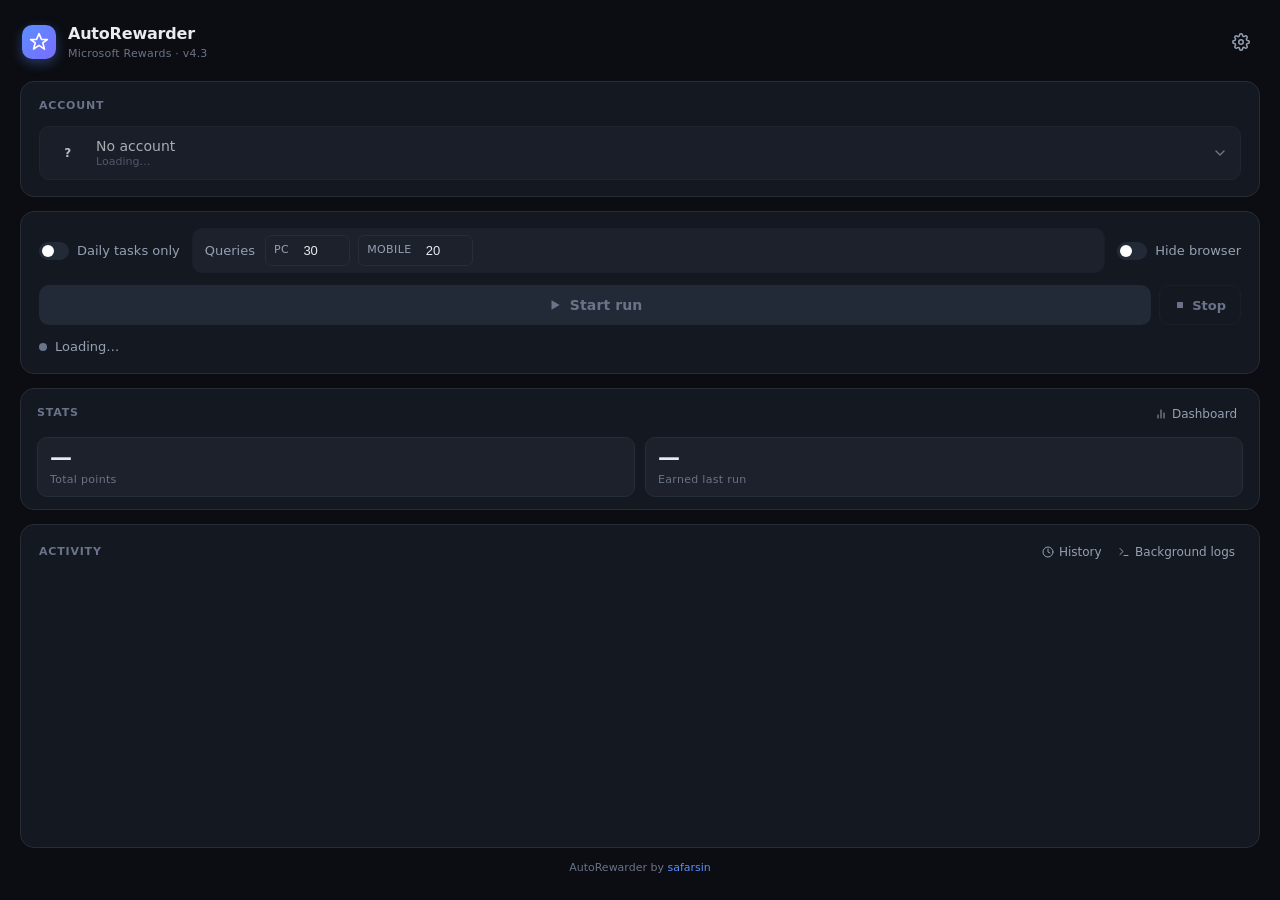
==== commit 226b7553: "Merge remote-tracking branch 'upstream/main'" ====
--- a/gui/index.html
+++ b/gui/index.html
@@ -135,13 +135,22 @@
     <section class="card activity-card">
       <div class="card-header">
         <div class="card-label">Activity</div>
-        <button id="history_btn" class="ghost-link" type="button" onclick="show_history()">
-          <svg width="12" height="12" viewBox="0 0 24 24" fill="none" stroke="currentColor" stroke-width="2" stroke-linecap="round" stroke-linejoin="round" aria-hidden="true">
-            <circle cx="12" cy="12" r="10"></circle>
-            <polyline points="12 6 12 12 16 14"></polyline>
-          </svg>
-          View history
-        </button>
+        <div>
+          <button id="history_btn" class="ghost-link" type="button" onclick="show_history()">
+            <svg width="12" height="12" viewBox="0 0 24 24" fill="none" stroke="currentColor" stroke-width="2" stroke-linecap="round" stroke-linejoin="round" aria-hidden="true">
+              <circle cx="12" cy="12" r="10"></circle>
+              <polyline points="12 6 12 12 16 14"></polyline>
+            </svg>
+            History
+          </button>
+          <button id="logs_btn" class="ghost-link" type="button" onclick="show_background_logs()">
+            <svg width="12" height="12" viewBox="0 0 24 24" fill="none" stroke="currentColor" stroke-width="2" stroke-linecap="round" stroke-linejoin="round" aria-hidden="true">
+              <path d="M4 17l6-6-6-6"></path>
+              <path d="M12 19h8"></path>
+            </svg>
+            Background logs
+          </button>
+        </div>
       </div>
       <div id="log_area" class="activity-feed"></div>
     </section>
@@ -270,6 +279,26 @@
                 <span class="toggle-pill"></span>
               </span>
             </label>
+
+            <div class="settings-row settings-row-stack">
+              <div class="settings-row-text">
+                <div class="settings-row-label">Pause between manual searches</div>
+                <div class="settings-row-hint">
+                  Sets a random pause between search queries during a normal manual run.
+                  It does not apply to scheduled runs or GUI runs with Advanced scheduling enabled.
+                </div>
+              </div>
+              <div class="form-grid-2 manual-search-delay-fields">
+                <div class="form-field">
+                  <label for="manualSearchDelayMin">MINIMUM, SECONDS</label>
+                  <input type="number" id="manualSearchDelayMin" min="0" max="1800" step="0.1">
+                </div>
+                <div class="form-field">
+                  <label for="manualSearchDelayMax">MAXIMUM, SECONDS</label>
+                  <input type="number" id="manualSearchDelayMax" min="0" max="1800" step="0.1">
+                </div>
+              </div>
+            </div>
           </div>
 
           <!-- Daily tasks -->
--- a/gui/styles.css
+++ b/gui/styles.css
@@ -1362,6 +1362,15 @@
   cursor: pointer;
 }
 
+.settings-row-stack {
+  flex-direction: column;
+  align-items: stretch;
+}
+
+.manual-search-delay-fields {
+  width: 100%;
+}
+
 .settings-row + .settings-row { border-top: 1px solid var(--border-soft); }
 
 .settings-row-text { flex: 1; min-width: 0; }
